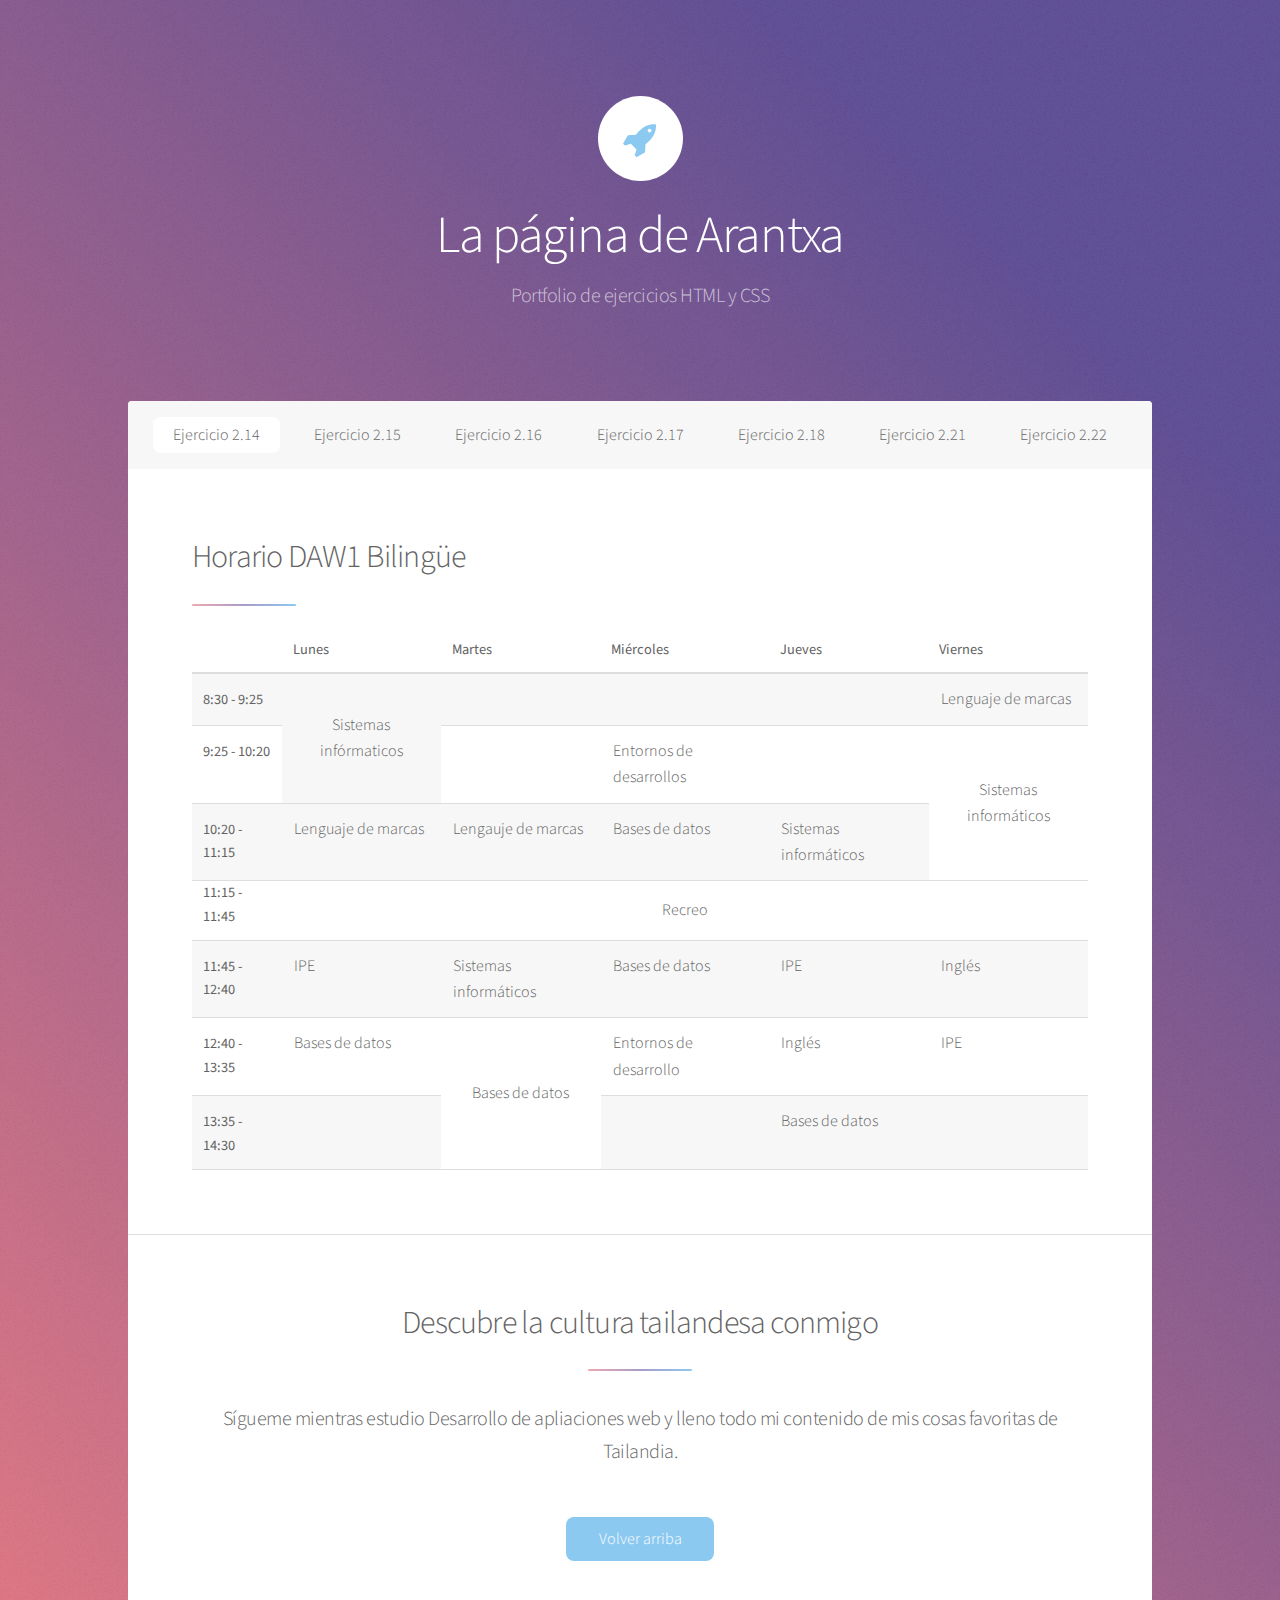
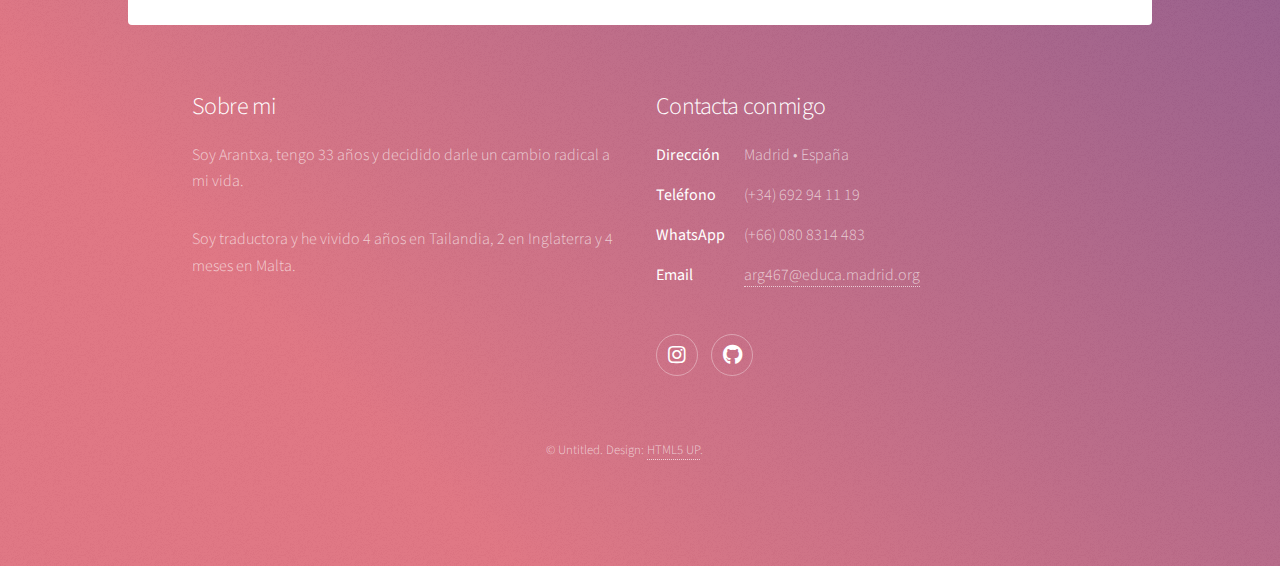
==== index.html @ 8aaf222a "actualizacion" ====
<!DOCTYPE HTML>
<!--
	Stellar by HTML5 UP
	html5up.net | @ajlkn
	Free for personal and commercial use under the CCA 3.0 license (html5up.net/license)
-->
<html>
	<head>
		<title>La página de Arantxa</title>
		<meta charset="utf-8" />
		<meta name="viewport" content="width=device-width, initial-scale=1, user-scalable=no" />
		<link rel="stylesheet" href="assets/css/main.css" />
		<noscript><link rel="stylesheet" href="assets/css/noscript.css" /></noscript>
	</head>
	<body class="is-preload">

		<!-- Wrapper -->
			<div id="wrapper">

				<!-- Header -->
					<header id="header" class="alt">
						<span class="logo"><img src="images/logo.svg" alt="" /></span>
						<h1>La página de Arantxa</h1>
						<p>Portfolio de ejercicios HTML y CSS</p>
					</header>

				<!-- Nav -->
					<nav id="nav">
						<ul>
							<li><a href="/ejercicio2-14.html" class="active">Ejercicio 2.14</a></li>
							<li><a href="/ejercicio2-15.html">Ejercicio 2.15</a></li>
							<li><a href="/ejercicio2-16/ejercicio2-16.html">Ejercicio 2.16</a></li>
							<li><a href="/ejercicio2-17.html">Ejercicio 2.17</a></li>
							<li><a href="/ejercicio2-18.html">Ejercicio 2.18</a></li>
							<li><a href="/actividad2-21.html">Ejercicio 2.21</a></li>
							<li><a href="/actividad2-22.html">Ejercicio 2.22</a></li>
						</ul>
					</nav>
					

				<!-- Main -->
					<div id="main">

						<!-- Introduction -->
							<section id="intro" class="main">
								<div class="spotlight">
									<div class="content">
										<header class="major">
											<h2>Horario DAW1 Bilingüe</h2>
										</header>
										<table>
											<thead>
												<tr>
													<th></th>
													<th>Lunes</th>
													<th>Martes</th>
													<th>Miércoles</th>
													<th>Jueves</th>
													<th>Viernes</th>
												</tr>
											</thead>
											<tbody>
												<tr>
													<th>8:30 - 9:25</th>
													<td rowspan="2" style="text-align: center; vertical-align: middle;">Sistemas infórmaticos</td>
													<td></td>
													<td></td>
													<td></td>
													<td>Lenguaje de marcas</td>
												</tr>
												<tr>
													<th>9:25 - 10:20</th>
													<td></td>
													<td>Entornos de desarrollos</td>
													<td></td>
													<td rowspan="2" style="text-align: center; vertical-align: middle;">Sistemas informáticos</td>
													
												</tr>
												<tr>
													<th>10:20 - 11:15</th>
													<td>Lenguaje de marcas</td>
													<td>Lengauje de marcas</td>
													<td>Bases de datos</td>
													<td>Sistemas informáticos</td>
												</tr>
												<tr>
													<th>11:15 - 11:45</th>
													<td colspan="5" style="text-align: center; vertical-align: middle;">Recreo</td>
												</tr>
												<tr>
													<th>11:45 - 12:40</th>
													<td>IPE</td>
													<td>Sistemas informáticos</td>
													<td>Bases de datos</td>
													<td>IPE</td>
													<td>Inglés</td>
												</tr>
												<tr>
													<th>12:40 - 13:35</th>
													<td>Bases de datos</td>
													<td rowspan="2" style="text-align: center; vertical-align: middle;">Bases de datos</td>
													<td>Entornos de desarrollo</td>
													<td>Inglés</td>
													<td>IPE</td>
												</tr>
												<tr>
													<th>13:35 - 14:30</th>
													<td></td>
													<td></td>
													<td>Bases de datos</td>
													<td></td>
												</tr>
											</tbody>
										</table>										
									</div>
									
								</div>
							</section>

						<!-- Get Started -->
							<section id="cta" class="main special">
								<header class="major">
									<h2>Descubre la cultura tailandesa conmigo</h2>
									<p>Sígueme mientras estudio Desarrollo de apliaciones web y lleno todo mi contenido de mis cosas favoritas de Tailandia. </p>
								</header>
								<footer class="major">
									<ul class="actions special">
										<li><a href="#header" class="button primary">Volver arriba</a></li>
										
									</ul>
								</footer>
							</section>

					</div>
				
				<!-- Footer -->
					<footer id="footer">
						<section>
							<h2>Sobre mi</h2>
							<p>Soy Arantxa, tengo 33 años y decidido darle un cambio radical a mi vida.</p>
							<p>Soy traductora y he vivido 4 años en Tailandia, 2 en Inglaterra y 4 meses en Malta.</p>
							
						</section>
						<section>
							<h2>Contacta conmigo</h2>
							<dl class="alt">
								<dt>Dirección</dt>
								<dd>Madrid &bull; España</dd>
								<dt>Teléfono</dt>
								<dd>(+34) 692 94 11 19</dd>
								<dt>WhatsApp</dt>
								<dd>(+66) 080 8314 483</dd>
								<dt>Email</dt>
								<dd><a href="arg467@educa.madrid.org">arg467@educa.madrid.org</a></dd>
							</dl>
							<ul class="icons">
								<!--<li><a href="#" class="icon brands fa-twitter alt"><span class="label">Twitter</span></a></li>
								<li><a href="#" class="icon brands fa-facebook-f alt"><span class="label">Facebook</span></a></li>-->
								<li><a href="#" class="icon brands fa-instagram alt"><span class="label">Instagram</span></a></li>
								<li><a href="https://github.com/ScarlettDuna" class="icon brands fa-github alt"><span class="label">GitHub</span></a></li>
							</ul>
						</section>
						<p class="copyright">&copy; Untitled. Design: <a href="https://html5up.net">HTML5 UP</a>.</p>
					</footer>

			</div>

		<!-- Scripts -->
			<script src="assets/js/jquery.min.js"></script>
			<script src="assets/js/jquery.scrollex.min.js"></script>
			<script src="assets/js/jquery.scrolly.min.js"></script>
			<script src="assets/js/browser.min.js"></script>
			<script src="assets/js/breakpoints.min.js"></script>
			<script src="assets/js/util.js"></script>
			<script src="assets/js/main.js"></script>

	</body>
</html>
---- assets/css/main.css ----
@import url(fontawesome-all.min.css);
@import 'https://fonts.googleapis.com/css?family=Source+Sans+Pro:300,400';

/*
	Stellar by HTML5 UP
	html5up.net | @ajlkn
	Free for personal and commercial use under the CCA 3.0 license (html5up.net/license)
*/

html, body, div, span, applet, object,
iframe, h1, h2, h3, h4, h5, h6, p, blockquote,
pre, a, abbr, acronym, address, big, cite,
code, del, dfn, em, img, ins, kbd, q, s, samp,
small, strike, strong, sub, sup, tt, var, b,
u, i, center, dl, dt, dd, ol, ul, li, fieldset,
form, label, legend, table, caption, tbody,
tfoot, thead, tr, th, td, article, aside,
canvas, details, embed, figure, figcaption,
footer, header, hgroup, menu, nav, output, ruby,
section, summary, time, mark, audio, video {
	margin: 0;
	padding: 0;
	border: 0;
	font-size: 100%;
	font: inherit;
	vertical-align: baseline;}

article, aside, details, figcaption, figure,
footer, header, hgroup, menu, nav, section {
	display: block;}

body {
	line-height: 1;
}

ol, ul {
	list-style: none;
}

blockquote, q {
	quotes: none;
}

	blockquote:before, blockquote:after, q:before, q:after {
		content: '';
		content: none;
	}

table {
	border-collapse: collapse;
	border-spacing: 0;
}

body {
	-webkit-text-size-adjust: none;
}

mark {
	background-color: transparent;
	color: inherit;
}

input::-moz-focus-inner {
	border: 0;
	padding: 0;
}

input, select, textarea {
	-moz-appearance: none;
	-webkit-appearance: none;
	-ms-appearance: none;
	appearance: none;
}

/* Basic */

	@-ms-viewport {
		width: device-width;
	}

	body {
		-ms-overflow-style: scrollbar;
	}

	@media screen and (max-width: 480px) {

		html, body {
			min-width: 320px;
		}

	}

	html {
		box-sizing: border-box;
	}

	*, *:before, *:after {
		box-sizing: inherit;
	}

	body {
		background-color: #935d8c;
		background-image: url("images/overlay.png"), -moz-linear-gradient(45deg, #e37682 15%, #5f4d93 85%);
		background-image: url("images/overlay.png"), -webkit-linear-gradient(45deg, #e37682 15%, #5f4d93 85%);
		background-image: url("images/overlay.png"), -ms-linear-gradient(45deg, #e37682 15%, #5f4d93 85%);
		background-image: url("images/overlay.png"), linear-gradient(45deg, #e37682 15%, #5f4d93 85%);
	}

		body.is-preload *, body.is-preload *:before, body.is-preload *:after {
			-moz-animation: none !important;
			-webkit-animation: none !important;
			-ms-animation: none !important;
			animation: none !important;
			-moz-transition: none !important;
			-webkit-transition: none !important;
			-ms-transition: none !important;
			transition: none !important;
		}

/* Type */

	body {
		background-color: #935d8c;
		color: rgba(255, 255, 255, 0.65);
	}

	body, input, select, textarea {
		font-family: "Source Sans Pro", Helvetica, sans-serif;
		font-size: 17pt;
		font-weight: 300;
		line-height: 1.65;
	}

		@media screen and (max-width: 1680px) {

			body, input, select, textarea {
				font-size: 14pt;
			}

		}

		@media screen and (max-width: 1280px) {

			body, input, select, textarea {
				font-size: 12pt;
			}

		}

		@media screen and (max-width: 360px) {

			body, input, select, textarea {
				font-size: 11pt;
			}

		}

	a {
		-moz-transition: color 0.2s ease, border-bottom 0.2s ease;
		-webkit-transition: color 0.2s ease, border-bottom 0.2s ease;
		-ms-transition: color 0.2s ease, border-bottom 0.2s ease;
		transition: color 0.2s ease, border-bottom 0.2s ease;
		text-decoration: none;
		border-bottom: dotted 1px;
		color: inherit;
	}

		a:hover {
			border-bottom-color: transparent;
		}

	strong, b {
		font-weight: 400;
	}

	em, i {
		font-style: italic;
	}

	p {
		margin: 0 0 2em 0;
	}

		p.content {
			-moz-columns: 20em 2;
			-webkit-columns: 20em 2;
			-ms-columns: 20em 2;
			columns: 20em 2;
			-moz-column-gap: 2em;
			-webkit-column-gap: 2em;
			-ms-column-gap: 2em;
			column-gap: 2em;
			text-align: justify;
		}

	h1, h2, h3, h4, h5, h6 {
		font-weight: 300;
		line-height: 1.5;
		margin: 0 0 0.7em 0;
		letter-spacing: -0.025em;
	}

		h1 a, h2 a, h3 a, h4 a, h5 a, h6 a {
			color: inherit;
			text-decoration: none;
		}

	h1 {
		font-size: 2.5em;
		line-height: 1.2;
	}

	h2 {
		font-size: 1.5em;
	}

	h3 {
		font-size: 1.25em;
	}

	h4 {
		font-size: 1.1em;
	}

	h5 {
		font-size: 0.9em;
	}

	h6 {
		font-size: 0.7em;
	}

	@media screen and (max-width: 736px) {

		h1 {
			font-size: 2em;
		}

	}

	sub {
		font-size: 0.8em;
		position: relative;
		top: 0.5em;
	}

	sup {
		font-size: 0.8em;
		position: relative;
		top: -0.5em;
	}

	blockquote {
		border-left: solid 4px;
		font-style: italic;
		margin: 0 0 2em 0;
		padding: 0.5em 0 0.5em 2em;
	}

	code {
		border-radius: 8px;
		border: solid 1px;
		font-family: "Courier New", monospace;
		font-size: 0.9em;
		margin: 0 0.25em;
		padding: 0.25em 0.65em;
	}

	pre {
		-webkit-overflow-scrolling: touch;
		font-family: "Courier New", monospace;
		font-size: 0.9em;
		margin: 0 0 2em 0;
	}

		pre code {
			display: block;
			line-height: 1.75;
			padding: 1em 1.5em;
			overflow-x: auto;
		}

	hr {
		border: 0;
		border-bottom: solid 1px;
		margin: 2em 0;
	}

		hr.major {
			margin: 3em 0;
		}

	.align-left {
		text-align: left;
	}

	.align-center {
		text-align: center;
	}

	.align-right {
		text-align: right;
	}

	input, select, textarea {
		color: #ffffff;
	}

	a:hover {
		color: #ffffff;
	}

	strong, b {
		color: #ffffff;
	}

	h1, h2, h3, h4, h5, h6 {
		color: #ffffff;
	}

	blockquote {
		border-left-color: rgba(255, 255, 255, 0.35);
	}

	code {
		background: rgba(255, 255, 255, 0.075);
		border-color: rgba(255, 255, 255, 0.35);
	}

	hr {
		border-bottom-color: rgba(255, 255, 255, 0.35);
	}

/* Row */

	.row {
		display: flex;
		flex-wrap: wrap;
		box-sizing: border-box;
		align-items: stretch;
	}

		.row > * {
			box-sizing: border-box;
		}

		.row.gtr-uniform > * > :last-child {
			margin-bottom: 0;
		}

		.row.aln-left {
			justify-content: flex-start;
		}

		.row.aln-center {
			justify-content: center;
		}

		.row.aln-right {
			justify-content: flex-end;
		}

		.row.aln-top {
			align-items: flex-start;
		}

		.row.aln-middle {
			align-items: center;
		}

		.row.aln-bottom {
			align-items: flex-end;
		}

		.row > .imp {
			order: -1;
		}

		.row > .col-1 {
			width: 8.33333%;
		}

		.row > .off-1 {
			margin-left: 8.33333%;
		}

		.row > .col-2 {
			width: 16.66667%;
		}

		.row > .off-2 {
			margin-left: 16.66667%;
		}

		.row > .col-3 {
			width: 25%;
		}

		.row > .off-3 {
			margin-left: 25%;
		}

		.row > .col-4 {
			width: 33.33333%;
		}

		.row > .off-4 {
			margin-left: 33.33333%;
		}

		.row > .col-5 {
			width: 41.66667%;
		}

		.row > .off-5 {
			margin-left: 41.66667%;
		}

		.row > .col-6 {
			width: 50%;
		}

		.row > .off-6 {
			margin-left: 50%;
		}

		.row > .col-7 {
			width: 58.33333%;
		}

		.row > .off-7 {
			margin-left: 58.33333%;
		}

		.row > .col-8 {
			width: 66.66667%;
		}

		.row > .off-8 {
			margin-left: 66.66667%;
		}

		.row > .col-9 {
			width: 75%;
		}

		.row > .off-9 {
			margin-left: 75%;
		}

		.row > .col-10 {
			width: 83.33333%;
		}

		.row > .off-10 {
			margin-left: 83.33333%;
		}

		.row > .col-11 {
			width: 91.66667%;
		}

		.row > .off-11 {
			margin-left: 91.66667%;
		}

		.row > .col-12 {
			width: 100%;
		}

		.row > .off-12 {
			margin-left: 100%;
		}

		.row.gtr-0 {
			margin-top: 0;
			margin-left: 0em;
		}

			.row.gtr-0 > * {
				padding: 0 0 0 0em;
			}

			.row.gtr-0.gtr-uniform {
				margin-top: 0em;
			}

				.row.gtr-0.gtr-uniform > * {
					padding-top: 0em;
				}

		.row.gtr-25 {
			margin-top: 0;
			margin-left: -0.375em;
		}

			.row.gtr-25 > * {
				padding: 0 0 0 0.375em;
			}

			.row.gtr-25.gtr-uniform {
				margin-top: -0.375em;
			}

				.row.gtr-25.gtr-uniform > * {
					padding-top: 0.375em;
				}

		.row.gtr-50 {
			margin-top: 0;
			margin-left: -0.75em;
		}

			.row.gtr-50 > * {
				padding: 0 0 0 0.75em;
			}

			.row.gtr-50.gtr-uniform {
				margin-top: -0.75em;
			}

				.row.gtr-50.gtr-uniform > * {
					padding-top: 0.75em;
				}

		.row {
			margin-top: 0;
			margin-left: -1.5em;
		}

			.row > * {
				padding: 0 0 0 1.5em;
			}

			.row.gtr-uniform {
				margin-top: -1.5em;
			}

				.row.gtr-uniform > * {
					padding-top: 1.5em;
				}

		.row.gtr-150 {
			margin-top: 0;
			margin-left: -2.25em;
		}

			.row.gtr-150 > * {
				padding: 0 0 0 2.25em;
			}

			.row.gtr-150.gtr-uniform {
				margin-top: -2.25em;
			}

				.row.gtr-150.gtr-uniform > * {
					padding-top: 2.25em;
				}

		.row.gtr-200 {
			margin-top: 0;
			margin-left: -3em;
		}

			.row.gtr-200 > * {
				padding: 0 0 0 3em;
			}

			.row.gtr-200.gtr-uniform {
				margin-top: -3em;
			}

				.row.gtr-200.gtr-uniform > * {
					padding-top: 3em;
				}

		@media screen and (max-width: 1680px) {

			.row {
				display: flex;
				flex-wrap: wrap;
				box-sizing: border-box;
				align-items: stretch;
			}

				.row > * {
					box-sizing: border-box;
				}

				.row.gtr-uniform > * > :last-child {
					margin-bottom: 0;
				}

				.row.aln-left {
					justify-content: flex-start;
				}

				.row.aln-center {
					justify-content: center;
				}

				.row.aln-right {
					justify-content: flex-end;
				}

				.row.aln-top {
					align-items: flex-start;
				}

				.row.aln-middle {
					align-items: center;
				}

				.row.aln-bottom {
					align-items: flex-end;
				}

				.row > .imp-xlarge {
					order: -1;
				}

				.row > .col-1-xlarge {
					width: 8.33333%;
				}

				.row > .off-1-xlarge {
					margin-left: 8.33333%;
				}

				.row > .col-2-xlarge {
					width: 16.66667%;
				}

				.row > .off-2-xlarge {
					margin-left: 16.66667%;
				}

				.row > .col-3-xlarge {
					width: 25%;
				}

				.row > .off-3-xlarge {
					margin-left: 25%;
				}

				.row > .col-4-xlarge {
					width: 33.33333%;
				}

				.row > .off-4-xlarge {
					margin-left: 33.33333%;
				}

				.row > .col-5-xlarge {
					width: 41.66667%;
				}

				.row > .off-5-xlarge {
					margin-left: 41.66667%;
				}

				.row > .col-6-xlarge {
					width: 50%;
				}

				.row > .off-6-xlarge {
					margin-left: 50%;
				}

				.row > .col-7-xlarge {
					width: 58.33333%;
				}

				.row > .off-7-xlarge {
					margin-left: 58.33333%;
				}

				.row > .col-8-xlarge {
					width: 66.66667%;
				}

				.row > .off-8-xlarge {
					margin-left: 66.66667%;
				}

				.row > .col-9-xlarge {
					width: 75%;
				}

				.row > .off-9-xlarge {
					margin-left: 75%;
				}

				.row > .col-10-xlarge {
					width: 83.33333%;
				}

				.row > .off-10-xlarge {
					margin-left: 83.33333%;
				}

				.row > .col-11-xlarge {
					width: 91.66667%;
				}

				.row > .off-11-xlarge {
					margin-left: 91.66667%;
				}

				.row > .col-12-xlarge {
					width: 100%;
				}

				.row > .off-12-xlarge {
					margin-left: 100%;
				}

				.row.gtr-0 {
					margin-top: 0;
					margin-left: 0em;
				}

					.row.gtr-0 > * {
						padding: 0 0 0 0em;
					}

					.row.gtr-0.gtr-uniform {
						margin-top: 0em;
					}

						.row.gtr-0.gtr-uniform > * {
							padding-top: 0em;
						}

				.row.gtr-25 {
					margin-top: 0;
					margin-left: -0.375em;
				}

					.row.gtr-25 > * {
						padding: 0 0 0 0.375em;
					}

					.row.gtr-25.gtr-uniform {
						margin-top: -0.375em;
					}

						.row.gtr-25.gtr-uniform > * {
							padding-top: 0.375em;
						}

				.row.gtr-50 {
					margin-top: 0;
					margin-left: -0.75em;
				}

					.row.gtr-50 > * {
						padding: 0 0 0 0.75em;
					}

					.row.gtr-50.gtr-uniform {
						margin-top: -0.75em;
					}

						.row.gtr-50.gtr-uniform > * {
							padding-top: 0.75em;
						}

				.row {
					margin-top: 0;
					margin-left: -1.5em;
				}

					.row > * {
						padding: 0 0 0 1.5em;
					}

					.row.gtr-uniform {
						margin-top: -1.5em;
					}

						.row.gtr-uniform > * {
							padding-top: 1.5em;
						}

				.row.gtr-150 {
					margin-top: 0;
					margin-left: -2.25em;
				}

					.row.gtr-150 > * {
						padding: 0 0 0 2.25em;
					}

					.row.gtr-150.gtr-uniform {
						margin-top: -2.25em;
					}

						.row.gtr-150.gtr-uniform > * {
							padding-top: 2.25em;
						}

				.row.gtr-200 {
					margin-top: 0;
					margin-left: -3em;
				}

					.row.gtr-200 > * {
						padding: 0 0 0 3em;
					}

					.row.gtr-200.gtr-uniform {
						margin-top: -3em;
					}

						.row.gtr-200.gtr-uniform > * {
							padding-top: 3em;
						}

		}

		@media screen and (max-width: 1280px) {

			.row {
				display: flex;
				flex-wrap: wrap;
				box-sizing: border-box;
				align-items: stretch;
			}

				.row > * {
					box-sizing: border-box;
				}

				.row.gtr-uniform > * > :last-child {
					margin-bottom: 0;
				}

				.row.aln-left {
					justify-content: flex-start;
				}

				.row.aln-center {
					justify-content: center;
				}

				.row.aln-right {
					justify-content: flex-end;
				}

				.row.aln-top {
					align-items: flex-start;
				}

				.row.aln-middle {
					align-items: center;
				}

				.row.aln-bottom {
					align-items: flex-end;
				}

				.row > .imp-large {
					order: -1;
				}

				.row > .col-1-large {
					width: 8.33333%;
				}

				.row > .off-1-large {
					margin-left: 8.33333%;
				}

				.row > .col-2-large {
					width: 16.66667%;
				}

				.row > .off-2-large {
					margin-left: 16.66667%;
				}

				.row > .col-3-large {
					width: 25%;
				}

				.row > .off-3-large {
					margin-left: 25%;
				}

				.row > .col-4-large {
					width: 33.33333%;
				}

				.row > .off-4-large {
					margin-left: 33.33333%;
				}

				.row > .col-5-large {
					width: 41.66667%;
				}

				.row > .off-5-large {
					margin-left: 41.66667%;
				}

				.row > .col-6-large {
					width: 50%;
				}

				.row > .off-6-large {
					margin-left: 50%;
				}

				.row > .col-7-large {
					width: 58.33333%;
				}

				.row > .off-7-large {
					margin-left: 58.33333%;
				}

				.row > .col-8-large {
					width: 66.66667%;
				}

				.row > .off-8-large {
					margin-left: 66.66667%;
				}

				.row > .col-9-large {
					width: 75%;
				}

				.row > .off-9-large {
					margin-left: 75%;
				}

				.row > .col-10-large {
					width: 83.33333%;
				}

				.row > .off-10-large {
					margin-left: 83.33333%;
				}

				.row > .col-11-large {
					width: 91.66667%;
				}

				.row > .off-11-large {
					margin-left: 91.66667%;
				}

				.row > .col-12-large {
					width: 100%;
				}

				.row > .off-12-large {
					margin-left: 100%;
				}

				.row.gtr-0 {
					margin-top: 0;
					margin-left: 0em;
				}

					.row.gtr-0 > * {
						padding: 0 0 0 0em;
					}

					.row.gtr-0.gtr-uniform {
						margin-top: 0em;
					}

						.row.gtr-0.gtr-uniform > * {
							padding-top: 0em;
						}

				.row.gtr-25 {
					margin-top: 0;
					margin-left: -0.375em;
				}

					.row.gtr-25 > * {
						padding: 0 0 0 0.375em;
					}

					.row.gtr-25.gtr-uniform {
						margin-top: -0.375em;
					}

						.row.gtr-25.gtr-uniform > * {
							padding-top: 0.375em;
						}

				.row.gtr-50 {
					margin-top: 0;
					margin-left: -0.75em;
				}

					.row.gtr-50 > * {
						padding: 0 0 0 0.75em;
					}

					.row.gtr-50.gtr-uniform {
						margin-top: -0.75em;
					}

						.row.gtr-50.gtr-uniform > * {
							padding-top: 0.75em;
						}

				.row {
					margin-top: 0;
					margin-left: -1.5em;
				}

					.row > * {
						padding: 0 0 0 1.5em;
					}

					.row.gtr-uniform {
						margin-top: -1.5em;
					}

						.row.gtr-uniform > * {
							padding-top: 1.5em;
						}

				.row.gtr-150 {
					margin-top: 0;
					margin-left: -2.25em;
				}

					.row.gtr-150 > * {
						padding: 0 0 0 2.25em;
					}

					.row.gtr-150.gtr-uniform {
						margin-top: -2.25em;
					}

						.row.gtr-150.gtr-uniform > * {
							padding-top: 2.25em;
						}

				.row.gtr-200 {
					margin-top: 0;
					margin-left: -3em;
				}

					.row.gtr-200 > * {
						padding: 0 0 0 3em;
					}

					.row.gtr-200.gtr-uniform {
						margin-top: -3em;
					}

						.row.gtr-200.gtr-uniform > * {
							padding-top: 3em;
						}

		}

		@media screen and (max-width: 980px) {

			.row {
				display: flex;
				flex-wrap: wrap;
				box-sizing: border-box;
				align-items: stretch;
			}

				.row > * {
					box-sizing: border-box;
				}

				.row.gtr-uniform > * > :last-child {
					margin-bottom: 0;
				}

				.row.aln-left {
					justify-content: flex-start;
				}

				.row.aln-center {
					justify-content: center;
				}

				.row.aln-right {
					justify-content: flex-end;
				}

				.row.aln-top {
					align-items: flex-start;
				}

				.row.aln-middle {
					align-items: center;
				}

				.row.aln-bottom {
					align-items: flex-end;
				}

				.row > .imp-medium {
					order: -1;
				}

				.row > .col-1-medium {
					width: 8.33333%;
				}

				.row > .off-1-medium {
					margin-left: 8.33333%;
				}

				.row > .col-2-medium {
					width: 16.66667%;
				}

				.row > .off-2-medium {
					margin-left: 16.66667%;
				}

				.row > .col-3-medium {
					width: 25%;
				}

				.row > .off-3-medium {
					margin-left: 25%;
				}

				.row > .col-4-medium {
					width: 33.33333%;
				}

				.row > .off-4-medium {
					margin-left: 33.33333%;
				}

				.row > .col-5-medium {
					width: 41.66667%;
				}

				.row > .off-5-medium {
					margin-left: 41.66667%;
				}

				.row > .col-6-medium {
					width: 50%;
				}

				.row > .off-6-medium {
					margin-left: 50%;
				}

				.row > .col-7-medium {
					width: 58.33333%;
				}

				.row > .off-7-medium {
					margin-left: 58.33333%;
				}

				.row > .col-8-medium {
					width: 66.66667%;
				}

				.row > .off-8-medium {
					margin-left: 66.66667%;
				}

				.row > .col-9-medium {
					width: 75%;
				}

				.row > .off-9-medium {
					margin-left: 75%;
				}

				.row > .col-10-medium {
					width: 83.33333%;
				}

				.row > .off-10-medium {
					margin-left: 83.33333%;
				}

				.row > .col-11-medium {
					width: 91.66667%;
				}

				.row > .off-11-medium {
					margin-left: 91.66667%;
				}

				.row > .col-12-medium {
					width: 100%;
				}

				.row > .off-12-medium {
					margin-left: 100%;
				}

				.row.gtr-0 {
					margin-top: 0;
					margin-left: 0em;
				}

					.row.gtr-0 > * {
						padding: 0 0 0 0em;
					}

					.row.gtr-0.gtr-uniform {
						margin-top: 0em;
					}

						.row.gtr-0.gtr-uniform > * {
							padding-top: 0em;
						}

				.row.gtr-25 {
					margin-top: 0;
					margin-left: -0.375em;
				}

					.row.gtr-25 > * {
						padding: 0 0 0 0.375em;
					}

					.row.gtr-25.gtr-uniform {
						margin-top: -0.375em;
					}

						.row.gtr-25.gtr-uniform > * {
							padding-top: 0.375em;
						}

				.row.gtr-50 {
					margin-top: 0;
					margin-left: -0.75em;
				}

					.row.gtr-50 > * {
						padding: 0 0 0 0.75em;
					}

					.row.gtr-50.gtr-uniform {
						margin-top: -0.75em;
					}

						.row.gtr-50.gtr-uniform > * {
							padding-top: 0.75em;
						}

				.row {
					margin-top: 0;
					margin-left: -1.5em;
				}

					.row > * {
						padding: 0 0 0 1.5em;
					}

					.row.gtr-uniform {
						margin-top: -1.5em;
					}

						.row.gtr-uniform > * {
							padding-top: 1.5em;
						}

				.row.gtr-150 {
					margin-top: 0;
					margin-left: -2.25em;
				}

					.row.gtr-150 > * {
						padding: 0 0 0 2.25em;
					}

					.row.gtr-150.gtr-uniform {
						margin-top: -2.25em;
					}

						.row.gtr-150.gtr-uniform > * {
							padding-top: 2.25em;
						}

				.row.gtr-200 {
					margin-top: 0;
					margin-left: -3em;
				}

					.row.gtr-200 > * {
						padding: 0 0 0 3em;
					}

					.row.gtr-200.gtr-uniform {
						margin-top: -3em;
					}

						.row.gtr-200.gtr-uniform > * {
							padding-top: 3em;
						}

		}

		@media screen and (max-width: 736px) {

			.row {
				display: flex;
				flex-wrap: wrap;
				box-sizing: border-box;
				align-items: stretch;
			}

				.row > * {
					box-sizing: border-box;
				}

				.row.gtr-uniform > * > :last-child {
					margin-bottom: 0;
				}

				.row.aln-left {
					justify-content: flex-start;
				}

				.row.aln-center {
					justify-content: center;
				}

				.row.aln-right {
					justify-content: flex-end;
				}

				.row.aln-top {
					align-items: flex-start;
				}

				.row.aln-middle {
					align-items: center;
				}

				.row.aln-bottom {
					align-items: flex-end;
				}

				.row > .imp-small {
					order: -1;
				}

				.row > .col-1-small {
					width: 8.33333%;
				}

				.row > .off-1-small {
					margin-left: 8.33333%;
				}

				.row > .col-2-small {
					width: 16.66667%;
				}

				.row > .off-2-small {
					margin-left: 16.66667%;
				}

				.row > .col-3-small {
					width: 25%;
				}

				.row > .off-3-small {
					margin-left: 25%;
				}

				.row > .col-4-small {
					width: 33.33333%;
				}

				.row > .off-4-small {
					margin-left: 33.33333%;
				}

				.row > .col-5-small {
					width: 41.66667%;
				}

				.row > .off-5-small {
					margin-left: 41.66667%;
				}

				.row > .col-6-small {
					width: 50%;
				}

				.row > .off-6-small {
					margin-left: 50%;
				}

				.row > .col-7-small {
					width: 58.33333%;
				}

				.row > .off-7-small {
					margin-left: 58.33333%;
				}

				.row > .col-8-small {
					width: 66.66667%;
				}

				.row > .off-8-small {
					margin-left: 66.66667%;
				}

				.row > .col-9-small {
					width: 75%;
				}

				.row > .off-9-small {
					margin-left: 75%;
				}

				.row > .col-10-small {
					width: 83.33333%;
				}

				.row > .off-10-small {
					margin-left: 83.33333%;
				}

				.row > .col-11-small {
					width: 91.66667%;
				}

				.row > .off-11-small {
					margin-left: 91.66667%;
				}

				.row > .col-12-small {
					width: 100%;
				}

				.row > .off-12-small {
					margin-left: 100%;
				}

				.row.gtr-0 {
					margin-top: 0;
					margin-left: 0em;
				}

					.row.gtr-0 > * {
						padding: 0 0 0 0em;
					}

					.row.gtr-0.gtr-uniform {
						margin-top: 0em;
					}

						.row.gtr-0.gtr-uniform > * {
							padding-top: 0em;
						}

				.row.gtr-25 {
					margin-top: 0;
					margin-left: -0.25em;
				}

					.row.gtr-25 > * {
						padding: 0 0 0 0.25em;
					}

					.row.gtr-25.gtr-uniform {
						margin-top: -0.25em;
					}

						.row.gtr-25.gtr-uniform > * {
							padding-top: 0.25em;
						}

				.row.gtr-50 {
					margin-top: 0;
					margin-left: -0.5em;
				}

					.row.gtr-50 > * {
						padding: 0 0 0 0.5em;
					}

					.row.gtr-50.gtr-uniform {
						margin-top: -0.5em;
					}

						.row.gtr-50.gtr-uniform > * {
							padding-top: 0.5em;
						}

				.row {
					margin-top: 0;
					margin-left: -1em;
				}

					.row > * {
						padding: 0 0 0 1em;
					}

					.row.gtr-uniform {
						margin-top: -1em;
					}

						.row.gtr-uniform > * {
							padding-top: 1em;
						}

				.row.gtr-150 {
					margin-top: 0;
					margin-left: -1.5em;
				}

					.row.gtr-150 > * {
						padding: 0 0 0 1.5em;
					}

					.row.gtr-150.gtr-uniform {
						margin-top: -1.5em;
					}

						.row.gtr-150.gtr-uniform > * {
							padding-top: 1.5em;
						}

				.row.gtr-200 {
					margin-top: 0;
					margin-left: -2em;
				}

					.row.gtr-200 > * {
						padding: 0 0 0 2em;
					}

					.row.gtr-200.gtr-uniform {
						margin-top: -2em;
					}

						.row.gtr-200.gtr-uniform > * {
							padding-top: 2em;
						}

		}

		@media screen and (max-width: 480px) {

			.row {
				display: flex;
				flex-wrap: wrap;
				box-sizing: border-box;
				align-items: stretch;
			}

				.row > * {
					box-sizing: border-box;
				}

				.row.gtr-uniform > * > :last-child {
					margin-bottom: 0;
				}

				.row.aln-left {
					justify-content: flex-start;
				}

				.row.aln-center {
					justify-content: center;
				}

				.row.aln-right {
					justify-content: flex-end;
				}

				.row.aln-top {
					align-items: flex-start;
				}

				.row.aln-middle {
					align-items: center;
				}

				.row.aln-bottom {
					align-items: flex-end;
				}

				.row > .imp-xsmall {
					order: -1;
				}

				.row > .col-1-xsmall {
					width: 8.33333%;
				}

				.row > .off-1-xsmall {
					margin-left: 8.33333%;
				}

				.row > .col-2-xsmall {
					width: 16.66667%;
				}

				.row > .off-2-xsmall {
					margin-left: 16.66667%;
				}

				.row > .col-3-xsmall {
					width: 25%;
				}

				.row > .off-3-xsmall {
					margin-left: 25%;
				}

				.row > .col-4-xsmall {
					width: 33.33333%;
				}

				.row > .off-4-xsmall {
					margin-left: 33.33333%;
				}

				.row > .col-5-xsmall {
					width: 41.66667%;
				}

				.row > .off-5-xsmall {
					margin-left: 41.66667%;
				}

				.row > .col-6-xsmall {
					width: 50%;
				}

				.row > .off-6-xsmall {
					margin-left: 50%;
				}

				.row > .col-7-xsmall {
					width: 58.33333%;
				}

				.row > .off-7-xsmall {
					margin-left: 58.33333%;
				}

				.row > .col-8-xsmall {
					width: 66.66667%;
				}

				.row > .off-8-xsmall {
					margin-left: 66.66667%;
				}

				.row > .col-9-xsmall {
					width: 75%;
				}

				.row > .off-9-xsmall {
					margin-left: 75%;
				}

				.row > .col-10-xsmall {
					width: 83.33333%;
				}

				.row > .off-10-xsmall {
					margin-left: 83.33333%;
				}

				.row > .col-11-xsmall {
					width: 91.66667%;
				}

				.row > .off-11-xsmall {
					margin-left: 91.66667%;
				}

				.row > .col-12-xsmall {
					width: 100%;
				}

				.row > .off-12-xsmall {
					margin-left: 100%;
				}

				.row.gtr-0 {
					margin-top: 0;
					margin-left: 0em;
				}

					.row.gtr-0 > * {
						padding: 0 0 0 0em;
					}

					.row.gtr-0.gtr-uniform {
						margin-top: 0em;
					}

						.row.gtr-0.gtr-uniform > * {
							padding-top: 0em;
						}

				.row.gtr-25 {
					margin-top: 0;
					margin-left: -0.3125em;
				}

					.row.gtr-25 > * {
						padding: 0 0 0 0.3125em;
					}

					.row.gtr-25.gtr-uniform {
						margin-top: -0.3125em;
					}

						.row.gtr-25.gtr-uniform > * {
							padding-top: 0.3125em;
						}

				.row.gtr-50 {
					margin-top: 0;
					margin-left: -0.625em;
				}

					.row.gtr-50 > * {
						padding: 0 0 0 0.625em;
					}

					.row.gtr-50.gtr-uniform {
						margin-top: -0.625em;
					}

						.row.gtr-50.gtr-uniform > * {
							padding-top: 0.625em;
						}

				.row {
					margin-top: 0;
					margin-left: -1.25em;
				}

					.row > * {
						padding: 0 0 0 1.25em;
					}

					.row.gtr-uniform {
						margin-top: -1.25em;
					}

						.row.gtr-uniform > * {
							padding-top: 1.25em;
						}

				.row.gtr-150 {
					margin-top: 0;
					margin-left: -1.875em;
				}

					.row.gtr-150 > * {
						padding: 0 0 0 1.875em;
					}

					.row.gtr-150.gtr-uniform {
						margin-top: -1.875em;
					}

						.row.gtr-150.gtr-uniform > * {
							padding-top: 1.875em;
						}

				.row.gtr-200 {
					margin-top: 0;
					margin-left: -2.5em;
				}

					.row.gtr-200 > * {
						padding: 0 0 0 2.5em;
					}

					.row.gtr-200.gtr-uniform {
						margin-top: -2.5em;
					}

						.row.gtr-200.gtr-uniform > * {
							padding-top: 2.5em;
						}

		}

/* Box */

	.box {
		border-radius: 8px;
		border: solid;
		margin-bottom: 2em;
		padding: 1.5em;
	}

		.box > :last-child,
		.box > :last-child > :last-child,
		.box > :last-child > :last-child > :last-child {
			margin-bottom: 0;
		}

		.box.alt {
			border: 0;
			border-radius: 0;
			padding: 0;
		}

	.box {
		border-color: rgba(255, 255, 255, 0.35);
	}

/* Button */

	input[type="submit"],
	input[type="reset"],
	input[type="button"],
	button,
	.button {
		-moz-appearance: none;
		-webkit-appearance: none;
		-ms-appearance: none;
		appearance: none;
		-moz-transition: background-color 0.2s ease-in-out, color 0.2s ease-in-out;
		-webkit-transition: background-color 0.2s ease-in-out, color 0.2s ease-in-out;
		-ms-transition: background-color 0.2s ease-in-out, color 0.2s ease-in-out;
		transition: background-color 0.2s ease-in-out, color 0.2s ease-in-out;
		border-radius: 8px;
		border: 0;
		cursor: pointer;
		display: inline-block;
		font-weight: 300;
		height: 2.75em;
		line-height: 2.75em;
		min-width: 9.25em;
		padding: 0 1.5em;
		text-align: center;
		text-decoration: none;
		white-space: nowrap;
	}

		input[type="submit"].icon,
		input[type="reset"].icon,
		input[type="button"].icon,
		button.icon,
		.button.icon {
			padding-left: 1.35em;
		}

			input[type="submit"].icon:before,
			input[type="reset"].icon:before,
			input[type="button"].icon:before,
			button.icon:before,
			.button.icon:before {
				margin-right: 0.5em;
			}

		input[type="submit"].fit,
		input[type="reset"].fit,
		input[type="button"].fit,
		button.fit,
		.button.fit {
			width: 100%;
		}

		input[type="submit"].small,
		input[type="reset"].small,
		input[type="button"].small,
		button.small,
		.button.small {
			font-size: 0.8em;
		}

		input[type="submit"].large,
		input[type="reset"].large,
		input[type="button"].large,
		button.large,
		.button.large {
			font-size: 1.35em;
		}

		input[type="submit"].disabled, input[type="submit"]:disabled,
		input[type="reset"].disabled,
		input[type="reset"]:disabled,
		input[type="button"].disabled,
		input[type="button"]:disabled,
		button.disabled,
		button:disabled,
		.button.disabled,
		.button:disabled {
			pointer-events: none;
			opacity: 0.25;
		}

		@media screen and (max-width: 736px) {

			input[type="submit"],
			input[type="reset"],
			input[type="button"],
			button,
			.button {
				min-width: 0;
			}

		}

	input[type="submit"],
	input[type="reset"],
	input[type="button"],
	button,
	.button {
		background-color: transparent;
		box-shadow: inset 0 0 0 1px rgba(255, 255, 255, 0.35);
		color: #ffffff !important;
	}

		input[type="submit"]:hover,
		input[type="reset"]:hover,
		input[type="button"]:hover,
		button:hover,
		.button:hover {
			background-color: rgba(255, 255, 255, 0.075);
		}

		input[type="submit"]:active,
		input[type="reset"]:active,
		input[type="button"]:active,
		button:active,
		.button:active {
			background-color: rgba(255, 255, 255, 0.2);
		}

		input[type="submit"].icon:before,
		input[type="reset"].icon:before,
		input[type="button"].icon:before,
		button.icon:before,
		.button.icon:before {
			color: rgba(255, 255, 255, 0.5);
		}

		input[type="submit"].primary,
		input[type="reset"].primary,
		input[type="button"].primary,
		button.primary,
		.button.primary {
			background-color: #8cc9f0;
			color: #ffffff !important;
			box-shadow: none;
		}

			input[type="submit"].primary:hover,
			input[type="reset"].primary:hover,
			input[type="button"].primary:hover,
			button.primary:hover,
			.button.primary:hover {
				background-color: #9acff2;
			}

			input[type="submit"].primary:active,
			input[type="reset"].primary:active,
			input[type="button"].primary:active,
			button.primary:active,
			.button.primary:active {
				background-color: #7ec3ee;
			}

			input[type="submit"].primary.icon:before,
			input[type="reset"].primary.icon:before,
			input[type="button"].primary.icon:before,
			button.primary.icon:before,
			.button.primary.icon:before {
				color: #ffffff !important;
			}

/* Form */

	form {
		margin: 0 0 2em 0;
	}

	label {
		display: block;
		font-size: 0.9em;
		font-weight: 400;
		margin: 0 0 1em 0;
	}

	input[type="text"],
	input[type="password"],
	input[type="email"],
	select,
	textarea {
		-moz-appearance: none;
		-webkit-appearance: none;
		-ms-appearance: none;
		appearance: none;
		border-radius: 8px;
		border: solid 1px;
		color: inherit;
		display: block;
		outline: 0;
		padding: 0 1em;
		text-decoration: none;
		width: 100%;
	}

		input[type="text"]:invalid,
		input[type="password"]:invalid,
		input[type="email"]:invalid,
		select:invalid,
		textarea:invalid {
			box-shadow: none;
		}

	select {
		background-size: 1.25rem;
		background-repeat: no-repeat;
		background-position: calc(100% - 1rem) center;
		height: 2.75em;
		padding-right: 2.75em;
		text-overflow: ellipsis;
	}

		select:focus::-ms-value {
			background-color: transparent;
		}

		select::-ms-expand {
			display: none;
		}

	input[type="text"],
	input[type="password"],
	input[type="email"],
	select {
		height: 2.75em;
	}

	textarea {
		padding: 0.75em 1em;
	}

	input[type="checkbox"],
	input[type="radio"] {
		-moz-appearance: none;
		-webkit-appearance: none;
		-ms-appearance: none;
		appearance: none;
		display: block;
		float: left;
		margin-right: -2em;
		opacity: 0;
		width: 1em;
		z-index: -1;
	}

		input[type="checkbox"] + label,
		input[type="radio"] + label {
			text-decoration: none;
			cursor: pointer;
			display: inline-block;
			font-size: 1em;
			font-weight: 300;
			padding-left: 2.4em;
			padding-right: 0.75em;
			position: relative;
		}

			input[type="checkbox"] + label:before,
			input[type="radio"] + label:before {
				-moz-osx-font-smoothing: grayscale;
				-webkit-font-smoothing: antialiased;
				display: inline-block;
				font-style: normal;
				font-variant: normal;
				text-rendering: auto;
				line-height: 1;
				text-transform: none !important;
				font-family: 'Font Awesome 5 Free';
				font-weight: 900;
			}

			input[type="checkbox"] + label:before,
			input[type="radio"] + label:before {
				border-radius: 8px;
				border: solid 1px;
				content: '';
				display: inline-block;
				font-size: 0.8em;
				height: 2.0625em;
				left: 0;
				line-height: 2.0625em;
				position: absolute;
				text-align: center;
				top: 0;
				width: 2.0625em;
			}

		input[type="checkbox"]:checked + label:before,
		input[type="radio"]:checked + label:before {
			content: '\f00c';
		}

	input[type="checkbox"] + label:before {
		border-radius: 8px;
	}

	input[type="radio"] + label:before {
		border-radius: 100%;
	}

	::-webkit-input-placeholder {
		opacity: 1.0;
	}

	:-moz-placeholder {
		opacity: 1.0;
	}

	::-moz-placeholder {
		opacity: 1.0;
	}

	:-ms-input-placeholder {
		opacity: 1.0;
	}

	label {
		color: #ffffff;
	}

	input[type="text"],
	input[type="password"],
	input[type="email"],
	select,
	textarea {
		background-color: rgba(255, 255, 255, 0.075);
		border-color: rgba(255, 255, 255, 0.35);
	}

		input[type="text"]:focus,
		input[type="password"]:focus,
		input[type="email"]:focus,
		select:focus,
		textarea:focus {
			border-color: #8cc9f0;
			box-shadow: 0 0 0 1px #8cc9f0;
		}

	select {
		background-image: url("data:image/svg+xml;charset=utf8,%3Csvg xmlns='http://www.w3.org/2000/svg' width='40' height='40' preserveAspectRatio='none' viewBox='0 0 40 40'%3E%3Cpath d='M9.4,12.3l10.4,10.4l10.4-10.4c0.2-0.2,0.5-0.4,0.9-0.4c0.3,0,0.6,0.1,0.9,0.4l3.3,3.3c0.2,0.2,0.4,0.5,0.4,0.9 c0,0.4-0.1,0.6-0.4,0.9L20.7,31.9c-0.2,0.2-0.5,0.4-0.9,0.4c-0.3,0-0.6-0.1-0.9-0.4L4.3,17.3c-0.2-0.2-0.4-0.5-0.4-0.9 c0-0.4,0.1-0.6,0.4-0.9l3.3-3.3c0.2-0.2,0.5-0.4,0.9-0.4S9.1,12.1,9.4,12.3z' fill='rgba(255, 255, 255, 0.35)' /%3E%3C/svg%3E");
	}

		select option {
			color: #ffffff;
			background: #935d8c;
		}

	input[type="checkbox"] + label,
	input[type="radio"] + label {
		color: rgba(255, 255, 255, 0.65);
	}

		input[type="checkbox"] + label:before,
		input[type="radio"] + label:before {
			background: rgba(255, 255, 255, 0.075);
			border-color: rgba(255, 255, 255, 0.35);
		}

	input[type="checkbox"]:checked + label:before,
	input[type="radio"]:checked + label:before {
		background-color: #ffffff;
		border-color: #ffffff;
		color: #935d8c;
	}

	input[type="checkbox"]:focus + label:before,
	input[type="radio"]:focus + label:before {
		border-color: #8cc9f0;
		box-shadow: 0 0 0 1px #8cc9f0;
	}

	::-webkit-input-placeholder {
		color: rgba(255, 255, 255, 0.5) !important;
	}

	:-moz-placeholder {
		color: rgba(255, 255, 255, 0.5) !important;
	}

	::-moz-placeholder {
		color: rgba(255, 255, 255, 0.5) !important;
	}

	:-ms-input-placeholder {
		color: rgba(255, 255, 255, 0.5) !important;
	}

	.formerize-placeholder {
		color: rgba(255, 255, 255, 0.5) !important;
	}

/* Icon */

	.icon {
		text-decoration: none;
		-moz-transition: background-color 0.2s ease-in-out, color 0.2s ease-in-out;
		-webkit-transition: background-color 0.2s ease-in-out, color 0.2s ease-in-out;
		-ms-transition: background-color 0.2s ease-in-out, color 0.2s ease-in-out;
		transition: background-color 0.2s ease-in-out, color 0.2s ease-in-out;
		border-bottom: none;
		position: relative;
	}

		.icon:before {
			-moz-osx-font-smoothing: grayscale;
			-webkit-font-smoothing: antialiased;
			display: inline-block;
			font-style: normal;
			font-variant: normal;
			text-rendering: auto;
			line-height: 1;
			text-transform: none !important;
			font-family: 'Font Awesome 5 Free';
			font-weight: 400;
		}

		.icon > .label {
			display: none;
		}

		.icon:before {
			line-height: solid;
		}

		.icon.solid:before {
			font-weight: 900;
		}

		.icon.brands:before {
			font-family: 'Font Awesome 5 Brands';
		}

		.icon.major {
			border: solid 1px;
			display: inline-block;
			border-radius: 100%;
			padding: 0.65em;
			margin: 0 0 2em 0;
			cursor: default;
		}

			.icon.major:before {
				display: inline-block;
				font-size: 6.25rem;
				width: 2.25em;
				height: 2.25em;
				line-height: 2.2em;
				border-radius: 100%;
				border: solid 1px;
				text-align: center;
			}

		.icon.alt {
			display: inline-block;
			border: solid 1px;
			border-radius: 100%;
		}

			.icon.alt:before {
				display: block;
				font-size: 1.25em;
				width: 2em;
				height: 2em;
				text-align: center;
				line-height: 2em;
			}

		.icon.style1 {
			color: #efa8b0;
		}

		.icon.style2 {
			color: #c79cc8;
		}

		.icon.style3 {
			color: #a89cc8;
		}

		.icon.style4 {
			color: #9bb2e1;
		}

		.icon.style5 {
			color: #8cc9f0;
		}

		@media screen and (max-width: 1680px) {

			.icon.major:before {
				font-size: 5.5rem;
			}

		}

		@media screen and (max-width: 1280px) {

			.icon.major:before {
				font-size: 4.75rem;
			}

		}

		@media screen and (max-width: 736px) {

			.icon.major {
				margin: 0 0 1.5em 0;
				padding: 0.35em;
			}

				.icon.major:before {
					font-size: 3.5rem;
				}

		}

	.icon.major {
		border-color: rgba(255, 255, 255, 0.35);
	}

		.icon.major:before {
			border-color: rgba(255, 255, 255, 0.35);
		}

	.icon.alt {
		border-color: rgba(255, 255, 255, 0.35);
		color: #ffffff;
	}

		.icon.alt:hover {
			background-color: rgba(255, 255, 255, 0.075);
		}

		.icon.alt:active {
			background-color: rgba(255, 255, 255, 0.2);
		}

/* Image */

	.image {
		border-radius: 8px;
		border: 0;
		display: inline-block;
		position: relative;
	}

		.image img {
			border-radius: 8px;
			display: block;
		}

		.image.left, .image.right {
			max-width: 40%;
		}

			.image.left img, .image.right img {
				width: 100%;
			}

		.image.left {
			float: left;
			margin: 0 1.5em 1em 0;
			top: 0.25em;
		}

		.image.right {
			float: right;
			margin: 0 0 1em 1.5em;
			top: 0.25em;
		}

		.image.fit {
			display: block;
			margin: 0 0 2em 0;
			width: 100%;
		}

			.image.fit img {
				width: 100%;
			}

		.image.main {
			display: block;
			margin: 0 0 3em 0;
			width: 100%;
		}

			.image.main img {
				width: 100%;
			}

/* List */

	ol {
		list-style: decimal;
		margin: 0 0 2em 0;
		padding-left: 1.25em;
	}

		ol li {
			padding-left: 0.25em;
		}

	ul {
		list-style: disc;
		margin: 0 0 2em 0;
		padding-left: 1em;
	}

		ul li {
			padding-left: 0.5em;
		}

		ul.alt {
			list-style: none;
			padding-left: 0;
		}

			ul.alt li {
				border-top: solid 1px;
				padding: 0.5em 0;
			}

				ul.alt li:first-child {
					border-top: 0;
					padding-top: 0;
				}

	dl {
		margin: 0 0 2em 0;
	}

		dl dt {
			display: block;
			font-weight: 400;
			margin: 0 0 1em 0;
		}

		dl dd {
			margin-left: 2em;
		}

		dl.alt dt {
			display: block;
			width: 3em;
			margin: 0;
			clear: left;
			float: left;
		}

		dl.alt dd {
			margin: 0 0 0.85em 5.5em;
		}

		dl.alt:after {
			content: '';
			display: block;
			clear: both;
		}

	ul.alt li {
		border-top-color: rgba(255, 255, 255, 0.35);
	}

	dl dt {
		color: #ffffff;
	}

/* Actions */

	ul.actions {
		display: -moz-flex;
		display: -webkit-flex;
		display: -ms-flex;
		display: flex;
		cursor: default;
		list-style: none;
		margin-left: -1em;
		padding-left: 0;
	}

		ul.actions li {
			padding: 0 0 0 1em;
			vertical-align: middle;
		}

		ul.actions.special {
			-moz-justify-content: center;
			-webkit-justify-content: center;
			-ms-justify-content: center;
			justify-content: center;
			width: 100%;
			margin-left: 0;
		}

			ul.actions.special li:first-child {
				padding-left: 0;
			}

		ul.actions.stacked {
			-moz-flex-direction: column;
			-webkit-flex-direction: column;
			-ms-flex-direction: column;
			flex-direction: column;
			margin-left: 0;
		}

			ul.actions.stacked li {
				padding: 1.3em 0 0 0;
			}

				ul.actions.stacked li:first-child {
					padding-top: 0;
				}

		ul.actions.fit {
			width: calc(100% + 1em);
		}

			ul.actions.fit li {
				-moz-flex-grow: 1;
				-webkit-flex-grow: 1;
				-ms-flex-grow: 1;
				flex-grow: 1;
				-moz-flex-shrink: 1;
				-webkit-flex-shrink: 1;
				-ms-flex-shrink: 1;
				flex-shrink: 1;
				width: 100%;
			}

				ul.actions.fit li > * {
					width: 100%;
				}

			ul.actions.fit.stacked {
				width: 100%;
			}

		@media screen and (max-width: 480px) {

			ul.actions:not(.fixed) {
				-moz-flex-direction: column;
				-webkit-flex-direction: column;
				-ms-flex-direction: column;
				flex-direction: column;
				margin-left: 0;
				width: 100% !important;
			}

				ul.actions:not(.fixed) li {
					-moz-flex-grow: 1;
					-webkit-flex-grow: 1;
					-ms-flex-grow: 1;
					flex-grow: 1;
					-moz-flex-shrink: 1;
					-webkit-flex-shrink: 1;
					-ms-flex-shrink: 1;
					flex-shrink: 1;
					padding: 1em 0 0 0;
					text-align: center;
					width: 100%;
				}

					ul.actions:not(.fixed) li > * {
						width: 100%;
					}

					ul.actions:not(.fixed) li:first-child {
						padding-top: 0;
					}

					ul.actions:not(.fixed) li input[type="submit"],
					ul.actions:not(.fixed) li input[type="reset"],
					ul.actions:not(.fixed) li input[type="button"],
					ul.actions:not(.fixed) li button,
					ul.actions:not(.fixed) li .button {
						width: 100%;
					}

						ul.actions:not(.fixed) li input[type="submit"].icon:before,
						ul.actions:not(.fixed) li input[type="reset"].icon:before,
						ul.actions:not(.fixed) li input[type="button"].icon:before,
						ul.actions:not(.fixed) li button.icon:before,
						ul.actions:not(.fixed) li .button.icon:before {
							margin-left: -0.5rem;
						}

		}

/* Icons */

	ul.icons {
		cursor: default;
		list-style: none;
		padding-left: 0;
	}

		ul.icons li {
			display: inline-block;
			padding: 0 0.65em 0 0;
		}

			ul.icons li:last-child {
				padding-right: 0 !important;
			}

/* Section/Article */

	section.special, article.special {
		text-align: center;
	}

	header.major {
		margin-bottom: 3em;
	}

		header.major h2 {
			font-size: 2em;
		}

			header.major h2:after {
				display: block;
				content: '';
				width: 3.25em;
				height: 2px;
				margin: 0.7em 0 1em 0;
				border-radius: 2px;
			}

				section.special header.major h2:after, article.special header.major h2:after {
					margin-left: auto;
					margin-right: auto;
				}

		header.major p {
			font-size: 1.25em;
			letter-spacing: -0.025em;
		}

		header.major.special {
			text-align: center;
		}

			header.major.special h2:after {
				margin-left: auto;
				margin-right: auto;
			}

	footer.major {
		margin-top: 3em;
	}

	@media screen and (max-width: 736px) {

		header.major {
			margin-bottom: 0;
		}

			header.major h2 {
				font-size: 1.5em;
			}

			header.major p {
				font-size: 1em;
				letter-spacing: 0;
			}

				header.major p br {
					display: none;
				}

		footer.major {
			margin-top: 0;
		}

	}

	header.major h2:after {
		background-color: rgba(255, 255, 255, 0.35);
	}

/* Table */

	.table-wrapper {
		-webkit-overflow-scrolling: touch;
		overflow-x: auto;
	}

	table {
		margin: 0 0 2em 0;
		width: 100%;
	}

		table tbody tr {
			border: solid 1px;
			border-left: 0;
			border-right: 0;
		}

		table td {
			padding: 0.75em 0.75em;
		}

		table th {
			font-size: 0.9em;
			font-weight: 400;
			padding: 0 0.75em 0.75em 0.75em;
			text-align: left;
		}

		table thead {
			border-bottom: solid 2px;
		}

		table tfoot {
			border-top: solid 2px;
		}

		table.alt {
			border-collapse: separate;
		}

			table.alt tbody tr td {
				border: solid 1px;
				border-left-width: 0;
				border-top-width: 0;
			}

				table.alt tbody tr td:first-child {
					border-left-width: 1px;
				}

			table.alt tbody tr:first-child td {
				border-top-width: 1px;
			}

			table.alt thead {
				border-bottom: 0;
			}

			table.alt tfoot {
				border-top: 0;
			}

	table tbody tr {
		border-color: rgba(255, 255, 255, 0.35);
	}

		table tbody tr:nth-child(2n + 1) {
			background-color: rgba(255, 255, 255, 0.075);
		}

	table th {
		color: #ffffff;
	}

	table thead {
		border-bottom-color: rgba(255, 255, 255, 0.35);
	}

	table tfoot {
		border-top-color: rgba(255, 255, 255, 0.35);
	}

	table.alt tbody tr td {
		border-color: rgba(255, 255, 255, 0.35);
	}

/* Features */

	.features {
		display: -moz-flex;
		display: -webkit-flex;
		display: -ms-flex;
		display: flex;
		-moz-flex-wrap: wrap;
		-webkit-flex-wrap: wrap;
		-ms-flex-wrap: wrap;
		flex-wrap: wrap;
		-moz-justify-content: center;
		-webkit-justify-content: center;
		-ms-justify-content: center;
		justify-content: center;
		width: calc(100% + 2em);
		margin: 0 0 3em -2em;
		padding: 0;
		list-style: none;
	}

		.features li {
			width: calc(33.33333% - 2em);
			margin-left: 2em;
			margin-top: 3em;
			padding: 0;
		}

			.features li:nth-child(1), .features li:nth-child(2), .features li:nth-child(3) {
				margin-top: 0;
			}

			.features li > :last-child {
				margin-bottom: 0;
			}

		@media screen and (max-width: 980px) {

			.features li {
				width: calc(50% - 2em);
			}

				.features li:nth-child(3) {
					margin-top: 3em;
				}

		}

		@media screen and (max-width: 736px) {

			.features {
				width: 100%;
				margin: 0 0 2em 0;
			}

				.features li {
					width: 100%;
					margin-left: 0;
					margin-top: 2em;
				}

					.features li:nth-child(2), .features li:nth-child(3) {
						margin-top: 2em;
					}

		}

/* Statistics */

	.statistics {
		display: -moz-flex;
		display: -webkit-flex;
		display: -ms-flex;
		display: flex;
		width: 100%;
		margin: 0 0 3em 0;
		padding: 0;
		list-style: none;
		cursor: default;
	}

		.statistics li {
			-moz-flex: 1;
			-webkit-flex: 1;
			-ms-flex: 1;
			flex: 1;
			padding: 1.5em;
			color: #ffffff;
			text-align: center;
		}

			.statistics li.style1 {
				background-color: #efa8b0;
			}

			.statistics li.style2 {
				background-color: #c79cc8;
			}

			.statistics li.style3 {
				background-color: #a89cc8;
			}

			.statistics li.style4 {
				background-color: #9bb2e1;
			}

			.statistics li.style5 {
				background-color: #8cc9f0;
			}

			.statistics li strong, .statistics li b {
				display: block;
				font-size: 2em;
				line-height: 1.1;
				color: inherit !important;
				font-weight: 300;
				letter-spacing: -0.025em;
			}

			.statistics li:first-child {
				border-top-left-radius: 8px;
				border-bottom-left-radius: 8px;
			}

			.statistics li:last-child {
				border-top-right-radius: 8px;
				border-bottom-right-radius: 8px;
			}

			.statistics li .icon {
				display: inline-block;
			}

				.statistics li .icon:before {
					font-size: 2.75rem;
					line-height: 1.3;
				}

		@media screen and (max-width: 980px) {

			.statistics li strong, .statistics li b {
				font-size: 1.5em;
			}

		}

		@media screen and (max-width: 736px) {

			.statistics {
				display: block;
				width: 20em;
				max-width: 100%;
				margin: 0 auto 2em auto;
			}

				.statistics li:first-child {
					border-bottom-left-radius: 0;
					border-top-right-radius: 8px;
				}

				.statistics li:last-child {
					border-top-right-radius: 0;
					border-bottom-left-radius: 8px;
				}

				.statistics li .icon:before {
					font-size: 3.75rem;
				}

				.statistics li strong, .statistics li b {
					font-size: 2.5em;
				}

		}

/* Spotlight */

	.spotlight {
		display: -moz-flex;
		display: -webkit-flex;
		display: -ms-flex;
		display: flex;
		-moz-align-items: center;
		-webkit-align-items: center;
		-ms-align-items: center;
		align-items: center;
		margin: 0 0 2em 0;
	}

		.spotlight .content {
			-moz-flex: 1;
			-webkit-flex: 1;
			-ms-flex: 1;
			flex: 1;
		}

			.spotlight .content > :last-child {
				margin-bottom: 0;
			}

			.spotlight .content header.major {
				margin: 0 0 2em 0;
			}

		.spotlight .image {
			display: inline-block;
			margin-left: 4em;
			padding: 0.65em;
			border-radius: 100%;
			border: solid 1px;
		}

			.spotlight .image img {
				display: block;
				border-radius: 100%;
				width: 16em;
			}

		@media screen and (max-width: 980px) {

			.spotlight {
				-moz-flex-direction: column-reverse;
				-webkit-flex-direction: column-reverse;
				-ms-flex-direction: column-reverse;
				flex-direction: column-reverse;
				text-align: center;
			}

				.spotlight .content {
					-moz-flex: 0 1 auto;
					-webkit-flex: 0 1 auto;
					-ms-flex: 0 1 auto;
					flex: 0 1 auto;
					width: 100%;
				}

					.spotlight .content header.major h2:after {
						margin-left: auto;
						margin-right: auto;
					}

					.spotlight .content .actions {
						-moz-justify-content: center;
						-webkit-justify-content: center;
						-ms-justify-content: center;
						justify-content: center;
						width: calc(100% + 1em);
					}

				.spotlight .image {
					-moz-flex: 0 1 auto;
					-webkit-flex: 0 1 auto;
					-ms-flex: 0 1 auto;
					flex: 0 1 auto;
					margin-left: 0;
					margin-bottom: 2em;
				}

		}

		@media screen and (max-width: 736px) {

			.spotlight .image {
				padding: 0.35em;
			}

				.spotlight .image img {
					width: 12em;
				}

		}

	.spotlight .image {
		border-color: rgba(255, 255, 255, 0.35);
	}

/* Header */

	#header {
		padding: 5em 5em 1em 5em ;
		text-align: center;
	}

		#header h1 {
			margin: 0 0 0.25em 0;
		}

		#header p {
			font-size: 1.25em;
			letter-spacing: -0.025em;
		}

		#header.alt {
			padding: 7em 5em 4em 5em ;
		}

			#header.alt h1 {
				font-size: 3.25em;
			}

			#header.alt > * {
				-moz-transition: opacity 3s ease;
				-webkit-transition: opacity 3s ease;
				-ms-transition: opacity 3s ease;
				transition: opacity 3s ease;
				-moz-transition-delay: 0.5s;
				-webkit-transition-delay: 0.5s;
				-ms-transition-delay: 0.5s;
				transition-delay: 0.5s;
				opacity: 1;
			}

			#header.alt .logo {
				-moz-transition: opacity 1.25s ease, -moz-transform 0.5s ease;
				-webkit-transition: opacity 1.25s ease, -webkit-transform 0.5s ease;
				-ms-transition: opacity 1.25s ease, -ms-transform 0.5s ease;
				transition: opacity 1.25s ease, transform 0.5s ease;
				-moz-transition-delay: 0s;
				-webkit-transition-delay: 0s;
				-ms-transition-delay: 0s;
				transition-delay: 0s;
				display: block;
				margin: 0 0 1.5em 0;
			}

				#header.alt .logo img {
					display: block;
					margin: 0 auto;
					max-width: 75%;
				}

		@media screen and (max-width: 1280px) {

			#header {
				padding: 4em 4em 0.1em 4em ;
			}

				#header.alt {
					padding: 6em 4em 3em 4em ;
				}

		}

		@media screen and (max-width: 980px) {

			#header {
				padding: 4em 3em 0.1em 3em ;
			}

				#header.alt {
					padding: 5em 3em 2em 3em ;
				}

		}

		@media screen and (max-width: 736px) {

			#header {
				padding: 3em 2em 0.1em 2em ;
			}

				#header p {
					font-size: 1em;
					letter-spacing: 0;
				}

					#header p br {
						display: none;
					}

				#header.alt {
					padding: 4em 2em 1em 2em ;
				}

					#header.alt h1 {
						font-size: 2.5em;
					}

		}

		@media screen and (max-width: 480px) {

			#header {
				padding: 3em 1.5em 0.1em 1.5em ;
			}

				#header.alt {
					padding: 4em 1.5em 1em 1.5em ;
				}

		}

		@media screen and (max-width: 360px) {

			#header {
				padding: 2.5em 1em 0.1em 1em ;
			}

				#header.alt {
					padding: 3.5em 1em 0.5em 1em ;
				}

		}

		body.is-preload #header.alt > * {
			opacity: 0;
		}

		body.is-preload #header.alt .logo {
			-moz-transform: scale(0.8) rotate(-30deg);
			-webkit-transform: scale(0.8) rotate(-30deg);
			-ms-transform: scale(0.8) rotate(-30deg);
			transform: scale(0.8) rotate(-30deg);
		}

/* Nav */

	#nav {
		-moz-transition: background-color 0.2s ease, border-top-left-radius 0.2s ease, border-top-right-radius 0.2s ease, padding 0.2s ease;
		-webkit-transition: background-color 0.2s ease, border-top-left-radius 0.2s ease, border-top-right-radius 0.2s ease, padding 0.2s ease;
		-ms-transition: background-color 0.2s ease, border-top-left-radius 0.2s ease, border-top-right-radius 0.2s ease, padding 0.2s ease;
		transition: background-color 0.2s ease, border-top-left-radius 0.2s ease, border-top-right-radius 0.2s ease, padding 0.2s ease;
		background-color: #ffffff;
		color: #636363;
		position: absolute;
		width: 64em;
		max-width: calc(100% - 4em);
		padding: 1em;
		background-color: #f7f7f7;
		border-top-left-radius: 0.25em;
		border-top-right-radius: 0.25em;
		cursor: default;
		text-align: center;
	}

		#nav input, #nav select, #nav textarea {
			color: #636363;
		}

		#nav a:hover {
			color: #636363;
		}

		#nav strong, #nav b {
			color: #636363;
		}

		#nav h1, #nav h2, #nav h3, #nav h4, #nav h5, #nav h6 {
			color: #636363;
		}

		#nav blockquote {
			border-left-color: #dddddd;
		}

		#nav code {
			background: rgba(222, 222, 222, 0.25);
			border-color: #dddddd;
		}

		#nav hr {
			border-bottom-color: #dddddd;
		}

		#nav + #main {
			padding-top: 4.25em;
		}

		#nav ul {
			margin: 0;
			padding: 0;
			list-style: none;
		}

			#nav ul li {
				-moz-transition: margin 0.2s ease;
				-webkit-transition: margin 0.2s ease;
				-ms-transition: margin 0.2s ease;
				transition: margin 0.2s ease;
				display: inline-block;
				margin: 0 0.35em;
				padding: 0;
				vertical-align: middle;
			}

				#nav ul li a {
					-moz-transition: font-size 0.2s ease;
					-webkit-transition: font-size 0.2s ease;
					-ms-transition: font-size 0.2s ease;
					transition: font-size 0.2s ease;
					display: inline-block;
					height: 2.25em;
					line-height: 2.25em;
					padding: 0 1.25em;
					border: 0;
					border-radius: 8px;
					box-shadow: inset 0 0 0 1px transparent;
				}

					#nav ul li a:hover {
						background-color: rgba(222, 222, 222, 0.25);
					}

					#nav ul li a.active {
						background-color: #ffffff;
						box-shadow: none;
					}

		#nav.alt {
			position: fixed;
			top: 0;
			padding: 0.5em 1em;
			background-color: rgba(247, 247, 247, 0.95);
			border-top-left-radius: 0;
			border-top-right-radius: 0;
			z-index: 10000;
		}

			#nav.alt ul li {
				margin: 0 0.175em;
			}

				#nav.alt ul li a {
					font-size: 0.9em;
				}

		@media screen and (max-width: 736px) {

			#nav {
				display: none;
			}

				#nav + #main {
					padding-top: 0;
				}

		}

/* Main */

	#main {
		background-color: #ffffff;
		color: #636363;
		border-radius: 0.25em;
	}

		#main input, #main select, #main textarea {
			color: #636363;
		}

		#main a:hover {
			color: #636363;
		}

		#main strong, #main b {
			color: #636363;
		}

		#main h1, #main h2, #main h3, #main h4, #main h5, #main h6 {
			color: #636363;
		}

		#main blockquote {
			border-left-color: #dddddd;
		}

		#main code {
			background: rgba(222, 222, 222, 0.25);
			border-color: #dddddd;
		}

		#main hr {
			border-bottom-color: #dddddd;
		}

		#main .box {
			border-color: #dddddd;
		}

		#main input[type="submit"],
		#main input[type="reset"],
		#main input[type="button"],
		#main button,
		#main .button {
			background-color: transparent;
			box-shadow: inset 0 0 0 1px #dddddd;
			color: #636363 !important;
		}

			#main input[type="submit"]:hover,
			#main input[type="reset"]:hover,
			#main input[type="button"]:hover,
			#main button:hover,
			#main .button:hover {
				background-color: rgba(222, 222, 222, 0.25);
			}

			#main input[type="submit"]:active,
			#main input[type="reset"]:active,
			#main input[type="button"]:active,
			#main button:active,
			#main .button:active {
				background-color: rgba(222, 222, 222, 0.5);
			}

			#main input[type="submit"].icon:before,
			#main input[type="reset"].icon:before,
			#main input[type="button"].icon:before,
			#main button.icon:before,
			#main .button.icon:before {
				color: rgba(99, 99, 99, 0.25);
			}

			#main input[type="submit"].primary,
			#main input[type="reset"].primary,
			#main input[type="button"].primary,
			#main button.primary,
			#main .button.primary {
				background-color: #8cc9f0;
				color: #ffffff !important;
				box-shadow: none;
			}

				#main input[type="submit"].primary:hover,
				#main input[type="reset"].primary:hover,
				#main input[type="button"].primary:hover,
				#main button.primary:hover,
				#main .button.primary:hover {
					background-color: #9acff2;
				}

				#main input[type="submit"].primary:active,
				#main input[type="reset"].primary:active,
				#main input[type="button"].primary:active,
				#main button.primary:active,
				#main .button.primary:active {
					background-color: #7ec3ee;
				}

				#main input[type="submit"].primary.icon:before,
				#main input[type="reset"].primary.icon:before,
				#main input[type="button"].primary.icon:before,
				#main button.primary.icon:before,
				#main .button.primary.icon:before {
					color: #ffffff !important;
				}

		#main label {
			color: #636363;
		}

		#main input[type="text"],
		#main input[type="password"],
		#main input[type="email"],
		#main select,
		#main textarea {
			background-color: rgba(222, 222, 222, 0.25);
			border-color: #dddddd;
		}

			#main input[type="text"]:focus,
			#main input[type="password"]:focus,
			#main input[type="email"]:focus,
			#main select:focus,
			#main textarea:focus {
				border-color: #8cc9f0;
				box-shadow: 0 0 0 1px #8cc9f0;
			}

		#main select {
			background-image: url("data:image/svg+xml;charset=utf8,%3Csvg xmlns='http://www.w3.org/2000/svg' width='40' height='40' preserveAspectRatio='none' viewBox='0 0 40 40'%3E%3Cpath d='M9.4,12.3l10.4,10.4l10.4-10.4c0.2-0.2,0.5-0.4,0.9-0.4c0.3,0,0.6,0.1,0.9,0.4l3.3,3.3c0.2,0.2,0.4,0.5,0.4,0.9 c0,0.4-0.1,0.6-0.4,0.9L20.7,31.9c-0.2,0.2-0.5,0.4-0.9,0.4c-0.3,0-0.6-0.1-0.9-0.4L4.3,17.3c-0.2-0.2-0.4-0.5-0.4-0.9 c0-0.4,0.1-0.6,0.4-0.9l3.3-3.3c0.2-0.2,0.5-0.4,0.9-0.4S9.1,12.1,9.4,12.3z' fill='%23dddddd' /%3E%3C/svg%3E");
		}

			#main select option {
				color: #636363;
				background: #ffffff;
			}

		#main input[type="checkbox"] + label,
		#main input[type="radio"] + label {
			color: #636363;
		}

			#main input[type="checkbox"] + label:before,
			#main input[type="radio"] + label:before {
				background: rgba(222, 222, 222, 0.25);
				border-color: #dddddd;
			}

		#main input[type="checkbox"]:checked + label:before,
		#main input[type="radio"]:checked + label:before {
			background-color: #636363;
			border-color: #636363;
			color: #ffffff;
		}

		#main input[type="checkbox"]:focus + label:before,
		#main input[type="radio"]:focus + label:before {
			border-color: #8cc9f0;
			box-shadow: 0 0 0 1px #8cc9f0;
		}

		#main ::-webkit-input-placeholder {
			color: rgba(99, 99, 99, 0.25) !important;
		}

		#main :-moz-placeholder {
			color: rgba(99, 99, 99, 0.25) !important;
		}

		#main ::-moz-placeholder {
			color: rgba(99, 99, 99, 0.25) !important;
		}

		#main :-ms-input-placeholder {
			color: rgba(99, 99, 99, 0.25) !important;
		}

		#main .formerize-placeholder {
			color: rgba(99, 99, 99, 0.25) !important;
		}

		#main .icon.major {
			border-color: #dddddd;
		}

			#main .icon.major:before {
				border-color: #dddddd;
			}

		#main .icon.alt {
			border-color: #dddddd;
			color: #636363;
		}

			#main .icon.alt:hover {
				background-color: rgba(222, 222, 222, 0.25);
			}

			#main .icon.alt:active {
				background-color: rgba(222, 222, 222, 0.5);
			}

		#main ul.alt li {
			border-top-color: #dddddd;
		}

		#main dl dt {
			color: #636363;
		}

		#main header.major h2:after {
			background-color: #dddddd;
			background-image: -moz-linear-gradient(90deg, #efa8b0, #a89cc8, #8cc9f0);
			background-image: -webkit-linear-gradient(90deg, #efa8b0, #a89cc8, #8cc9f0);
			background-image: -ms-linear-gradient(90deg, #efa8b0, #a89cc8, #8cc9f0);
			background-image: linear-gradient(90deg, #efa8b0, #a89cc8, #8cc9f0);
		}

		#main table tbody tr {
			border-color: #dddddd;
		}

			#main table tbody tr:nth-child(2n + 1) {
				background-color: rgba(222, 222, 222, 0.25);
			}

		#main table th {
			color: #636363;
		}

		#main table thead {
			border-bottom-color: #dddddd;
		}

		#main table tfoot {
			border-top-color: #dddddd;
		}

		#main table.alt tbody tr td {
			border-color: #dddddd;
		}

		#main .spotlight .image {
			border-color: #dddddd;
		}

		#main > .main {
			padding: 5em 5em 3em 5em ;
			border-top: solid 1px #dddddd;
		}

			#main > .main:first-child {
				border-top: 0;
			}

			#main > .main > .image.main:first-child {
				margin: -5em 0 5em -5em;
				width: calc(100% + 10em);
				border-top-right-radius: 0.25em;
				border-top-left-radius: 0.25em;
				border-bottom-right-radius: 0;
				border-bottom-left-radius: 0;
			}

				#main > .main > .image.main:first-child img {
					border-top-right-radius: 0.25em;
					border-top-left-radius: 0.25em;
					border-bottom-right-radius: 0;
					border-bottom-left-radius: 0;
				}

		@media screen and (max-width: 1280px) {

			#main > .main {
				padding: 4em 4em 2em 4em ;
			}

				#main > .main > .image.main:first-child {
					margin: -4em 0 4em -4em;
					width: calc(100% + 8em);
				}

		}

		@media screen and (max-width: 980px) {

			#main > .main {
				padding: 4em 3em 2em 3em ;
			}

				#main > .main > .image.main:first-child {
					margin: -4em 0 4em -3em;
					width: calc(100% + 6em);
				}

		}

		@media screen and (max-width: 736px) {

			#main > .main {
				padding: 3em 2em 1em 2em ;
			}

				#main > .main > .image.main:first-child {
					margin: -3em 0 2em -2em;
					width: calc(100% + 4em);
				}

		}

		@media screen and (max-width: 480px) {

			#main > .main {
				padding: 3em 1.5em 1em 1.5em ;
			}

				#main > .main > .image.main:first-child {
					margin: -3em 0 1.5em -1.5em;
					width: calc(100% + 3em);
				}

		}

		@media screen and (max-width: 360px) {

			#main {
				border-radius: 0;
			}

				#main > .main {
					padding: 2.5em 1em 0.5em 1em ;
				}

					#main > .main > .image.main:first-child {
						margin: -2.5em 0 1.5em -1em;
						width: calc(100% + 2em);
						border-radius: 0;
					}

						#main > .main > .image.main:first-child img {
							border-radius: 0;
						}

		}

/* Footer */

	#footer {
		display: -moz-flex;
		display: -webkit-flex;
		display: -ms-flex;
		display: flex;
		-moz-flex-wrap: wrap;
		-webkit-flex-wrap: wrap;
		-ms-flex-wrap: wrap;
		flex-wrap: wrap;
		padding: 5em 5em 3em 5em ;
		width: calc(100% + 2em);
		margin: 0 0 3em -2em;
	}

		#footer > * {
			width: calc(50% - 2em);
			margin-left: 2em;
		}

		#footer .copyright {
			width: 100%;
			margin: 2.5em 0 2em 0;
			font-size: 0.8em;
			text-align: center;
		}

		@media screen and (max-width: 1280px) {

			#footer {
				padding: 4em 4em 2em 4em ;
			}

		}

		@media screen and (max-width: 980px) {

			#footer {
				padding: 4em 3em 2em 3em ;
				display: block;
				margin: 0 0 3em 0;
				width: 100%;
			}

				#footer > * {
					width: 100%;
					margin-left: 0;
					margin-bottom: 3em;
				}

				#footer .copyright {
					text-align: left;
				}

		}

		@media screen and (max-width: 736px) {

			#footer {
				padding: 3em 2em 1em 2em ;
			}

		}

		@media screen and (max-width: 480px) {

			#footer {
				padding: 3em 1.5em 1em 1.5em ;
			}

		}

		@media screen and (max-width: 480px) {

			#footer {
				padding: 2.5em 1em 0.5em 1em ;
			}

		}

/* Wrapper */

	#wrapper {
		width: 64em;
		max-width: calc(100% - 4em);
		margin: 0 auto;
	}

		@media screen and (max-width: 480px) {

			#wrapper {
				max-width: calc(100% - 2em);
			}

		}

		@media screen and (max-width: 360px) {

			#wrapper {
				max-width: 100%;
			}

		}
---- assets/css/noscript.css ----
/*
	Stellar by HTML5 UP
	html5up.net | @ajlkn
	Free for personal and commercial use under the CCA 3.0 license (html5up.net/license)
*/

/* Header */

	body.is-preload #header.alt > * {
		opacity: 1;
	}

	body.is-preload #header.alt .logo {
		-moz-transform: none;
		-webkit-transform: none;
		-ms-transform: none;
		transform: none;
	}
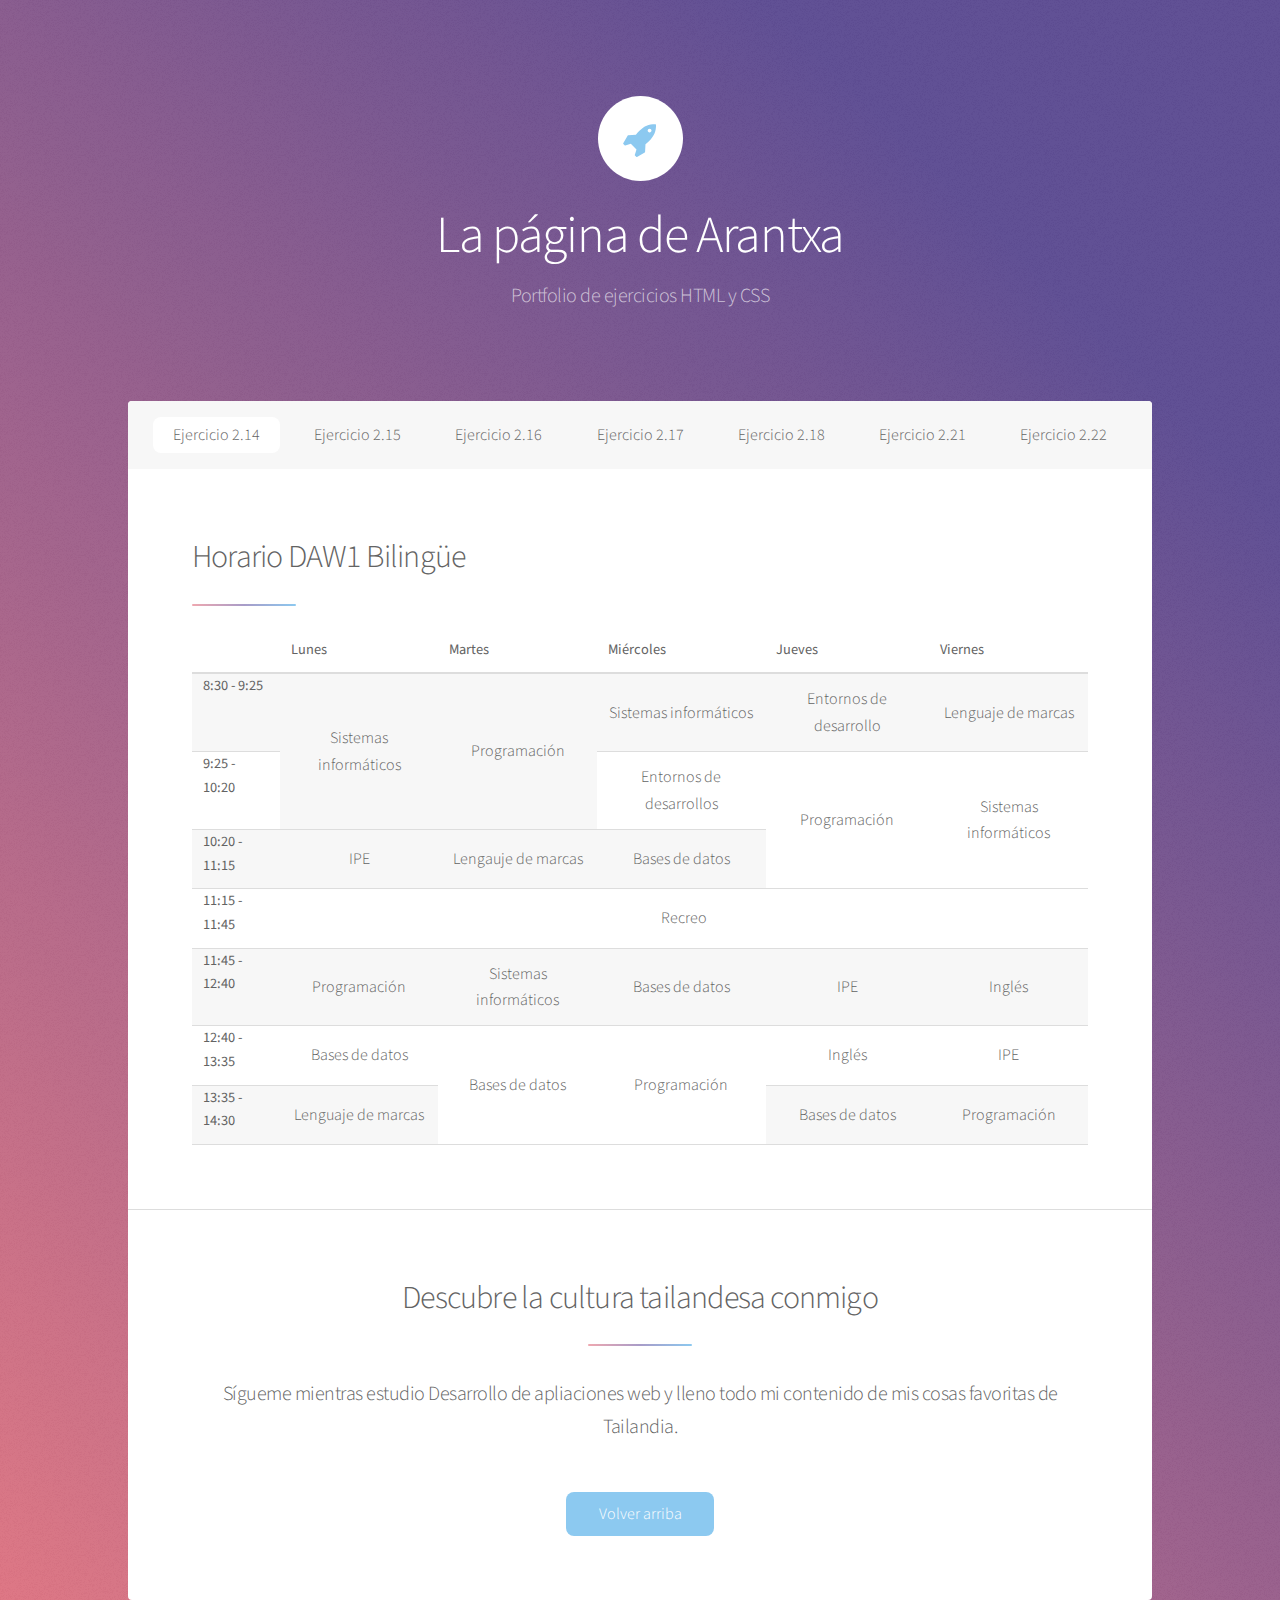
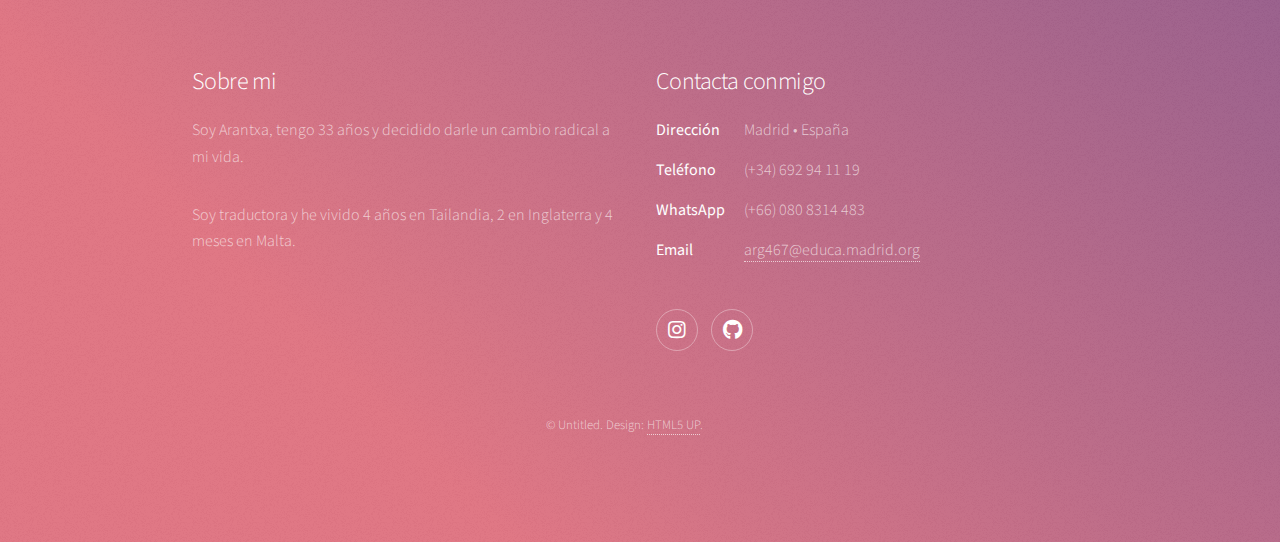
==== commit dea6afc9: "actualizacion horario" ====
--- a/index.html
+++ b/index.html
@@ -27,13 +27,13 @@
 				<!-- Nav -->
 					<nav id="nav">
 						<ul>
-							<li><a href="/ejercicio2-14.html" class="active">Ejercicio 2.14</a></li>
-							<li><a href="/ejercicio2-15.html">Ejercicio 2.15</a></li>
-							<li><a href="/ejercicio2-16/ejercicio2-16.html">Ejercicio 2.16</a></li>
-							<li><a href="/ejercicio2-17.html">Ejercicio 2.17</a></li>
-							<li><a href="/ejercicio2-18.html">Ejercicio 2.18</a></li>
-							<li><a href="/actividad2-21.html">Ejercicio 2.21</a></li>
-							<li><a href="/actividad2-22.html">Ejercicio 2.22</a></li>
+							<li><a href="./ejercicio2-14.html" class="active">Ejercicio 2.14</a></li>
+							<li><a href="./ejercicio2-15.html">Ejercicio 2.15</a></li>
+							<li><a href="./ejercicio2-16/ejercicio2-16.html">Ejercicio 2.16</a></li>
+							<li><a href="./ejercicio2-17.html">Ejercicio 2.17</a></li>
+							<li><a href="./ejercicio2-18.html">Ejercicio 2.18</a></li>
+							<li><a href="./actividad2-21.html">Ejercicio 2.21</a></li>
+							<li><a href="./actividad2-22.html">Ejercicio 2.22</a></li>
 						</ul>
 					</nav>
 					
@@ -62,34 +62,33 @@
 											<tbody>
 												<tr>
 													<th>8:30 - 9:25</th>
-													<td rowspan="2" style="text-align: center; vertical-align: middle;">Sistemas infórmaticos</td>
-													<td></td>
-													<td></td>
-													<td></td>
+													<td rowspan="2">Sistemas informáticos</td>
+													<td rowspan="2">Programación</td>
+													<td>Sistemas informáticos</td>
+													<td>Entornos de desarrollo</td>
 													<td>Lenguaje de marcas</td>
 												</tr>
 												<tr>
 													<th>9:25 - 10:20</th>
-													<td></td>
 													<td>Entornos de desarrollos</td>
-													<td></td>
-													<td rowspan="2" style="text-align: center; vertical-align: middle;">Sistemas informáticos</td>
+													<td rowspan="2">Programación</td>
+													<td rowspan="2">Sistemas informáticos</td>
 													
 												</tr>
 												<tr>
 													<th>10:20 - 11:15</th>
-													<td>Lenguaje de marcas</td>
+													<td>IPE</td>
 													<td>Lengauje de marcas</td>
 													<td>Bases de datos</td>
-													<td>Sistemas informáticos</td>
+													
 												</tr>
 												<tr>
 													<th>11:15 - 11:45</th>
-													<td colspan="5" style="text-align: center; vertical-align: middle;">Recreo</td>
+													<td colspan="5">Recreo</td>
 												</tr>
 												<tr>
 													<th>11:45 - 12:40</th>
-													<td>IPE</td>
+													<td>Programación</td>
 													<td>Sistemas informáticos</td>
 													<td>Bases de datos</td>
 													<td>IPE</td>
@@ -98,17 +97,16 @@
 												<tr>
 													<th>12:40 - 13:35</th>
 													<td>Bases de datos</td>
-													<td rowspan="2" style="text-align: center; vertical-align: middle;">Bases de datos</td>
-													<td>Entornos de desarrollo</td>
+													<td rowspan="2">Bases de datos</td>
+													<td rowspan="2">Programación</td>
 													<td>Inglés</td>
 													<td>IPE</td>
 												</tr>
 												<tr>
 													<th>13:35 - 14:30</th>
-													<td></td>
-													<td></td>
+													<td>Lenguaje de marcas</td>
 													<td>Bases de datos</td>
-													<td></td>
+													<td>Programación</td>
 												</tr>
 											</tbody>
 										</table>										
--- a/assets/css/main.css
+++ b/assets/css/main.css
@@ -70,6 +70,10 @@
 	-webkit-appearance: none;
 	-ms-appearance: none;
 	appearance: none;
+}
+table td{
+	text-align: center;
+	vertical-align: middle;
 }
 
 /* Basic */
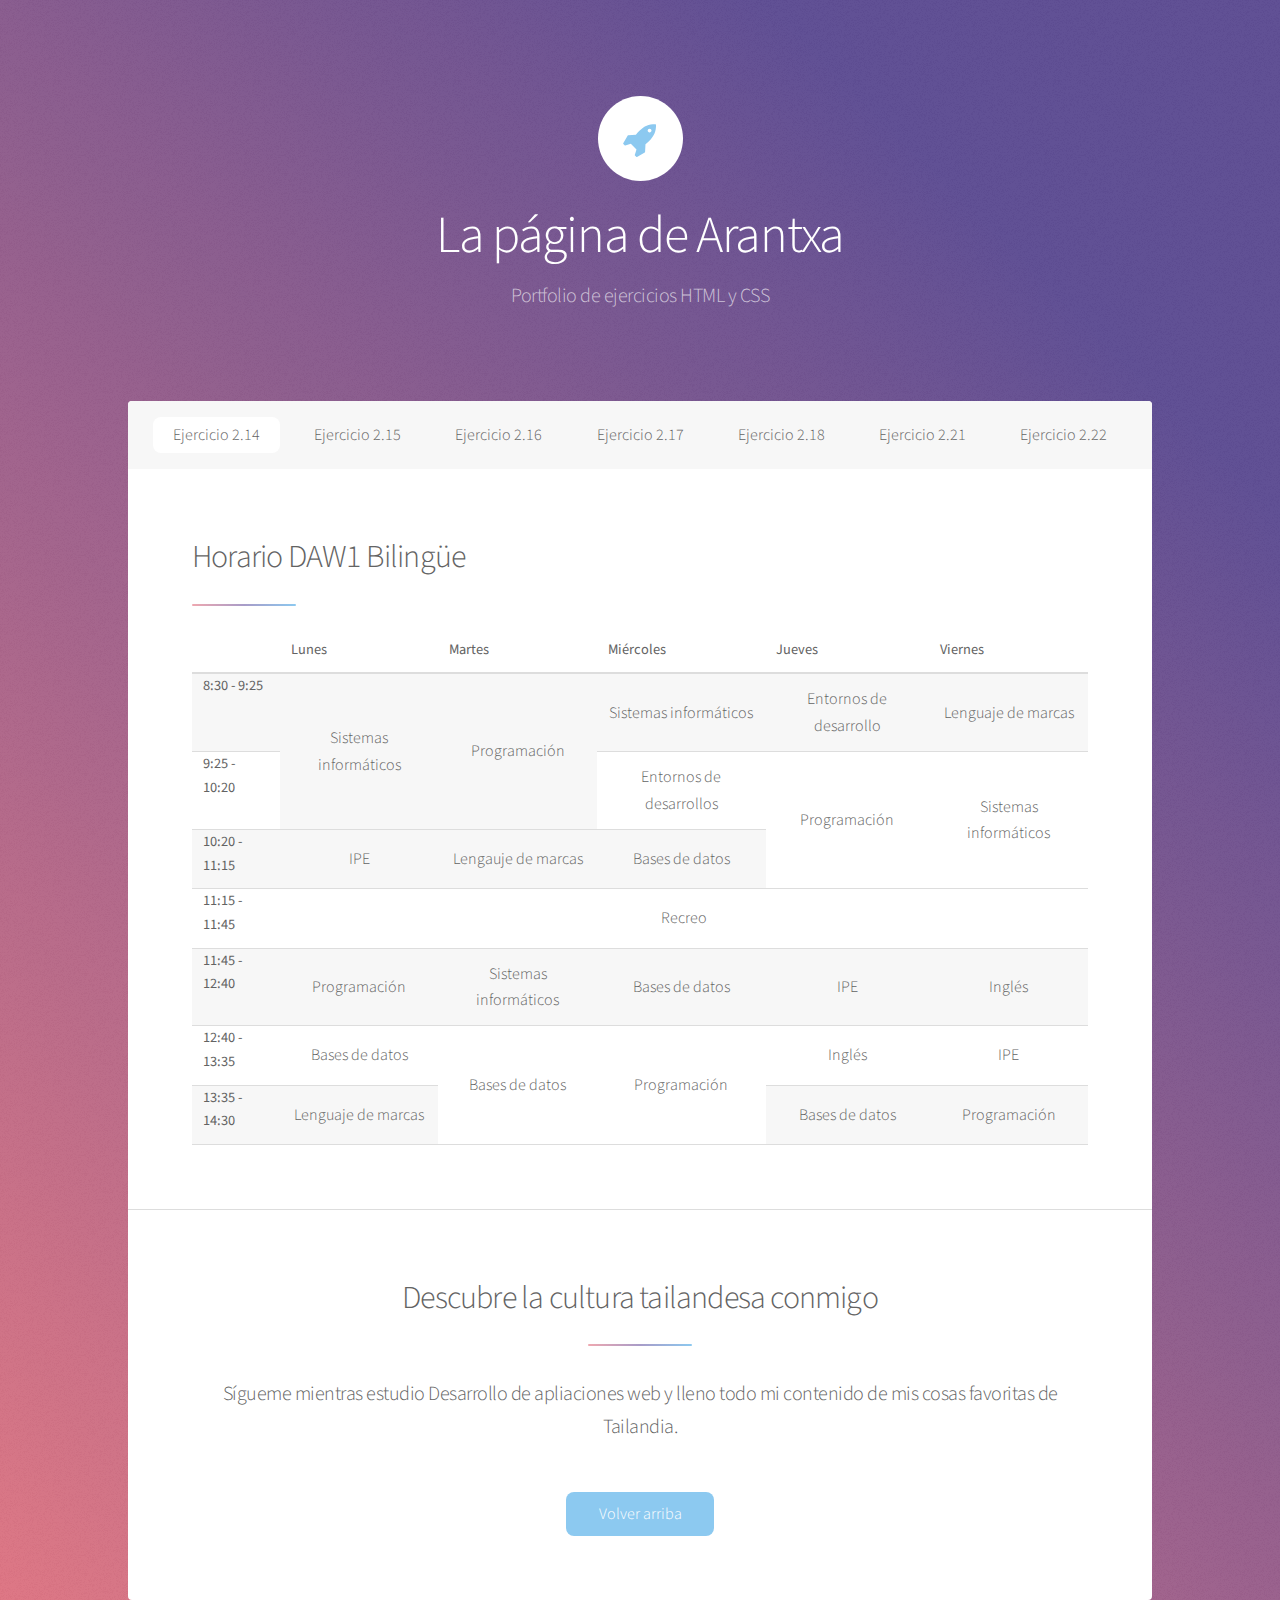
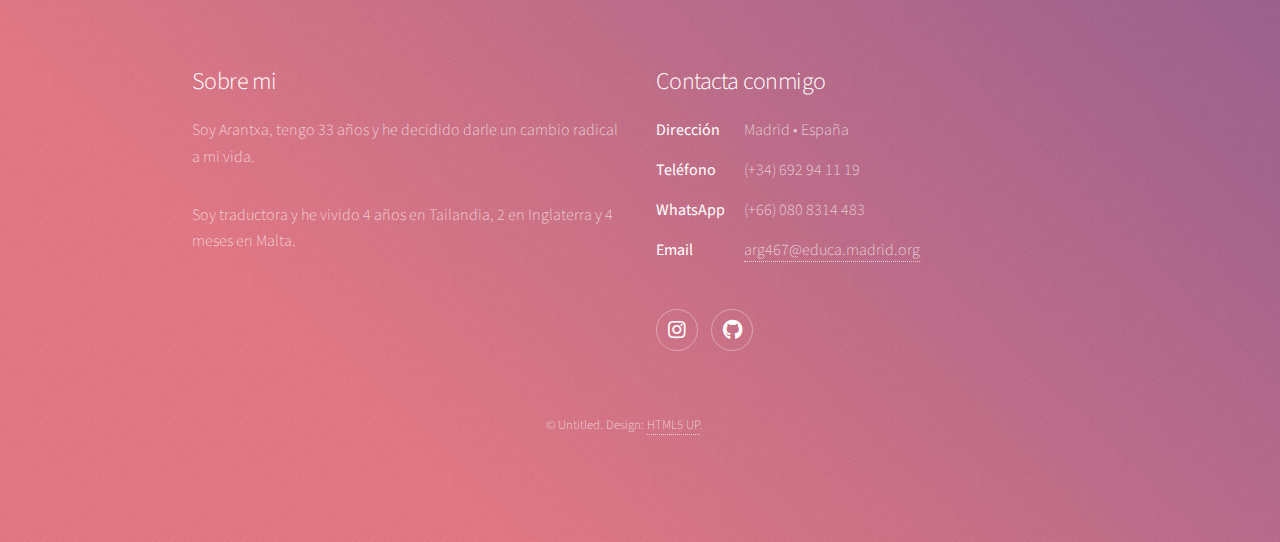
==== commit f990501d: "fix table" ====
--- a/index.html
+++ b/index.html
@@ -11,6 +11,13 @@
 		<meta name="viewport" content="width=device-width, initial-scale=1, user-scalable=no" />
 		<link rel="stylesheet" href="assets/css/main.css" />
 		<noscript><link rel="stylesheet" href="assets/css/noscript.css" /></noscript>
+		<style>
+			table td{
+			text-align: center;
+			vertical-align: middle;
+			}
+
+		</style>
 	</head>
 	<body class="is-preload">
 
@@ -135,7 +142,7 @@
 					<footer id="footer">
 						<section>
 							<h2>Sobre mi</h2>
-							<p>Soy Arantxa, tengo 33 años y decidido darle un cambio radical a mi vida.</p>
+							<p>Soy Arantxa, tengo 33 años y he decidido darle un cambio radical a mi vida.</p>
 							<p>Soy traductora y he vivido 4 años en Tailandia, 2 en Inglaterra y 4 meses en Malta.</p>
 							
 						</section>
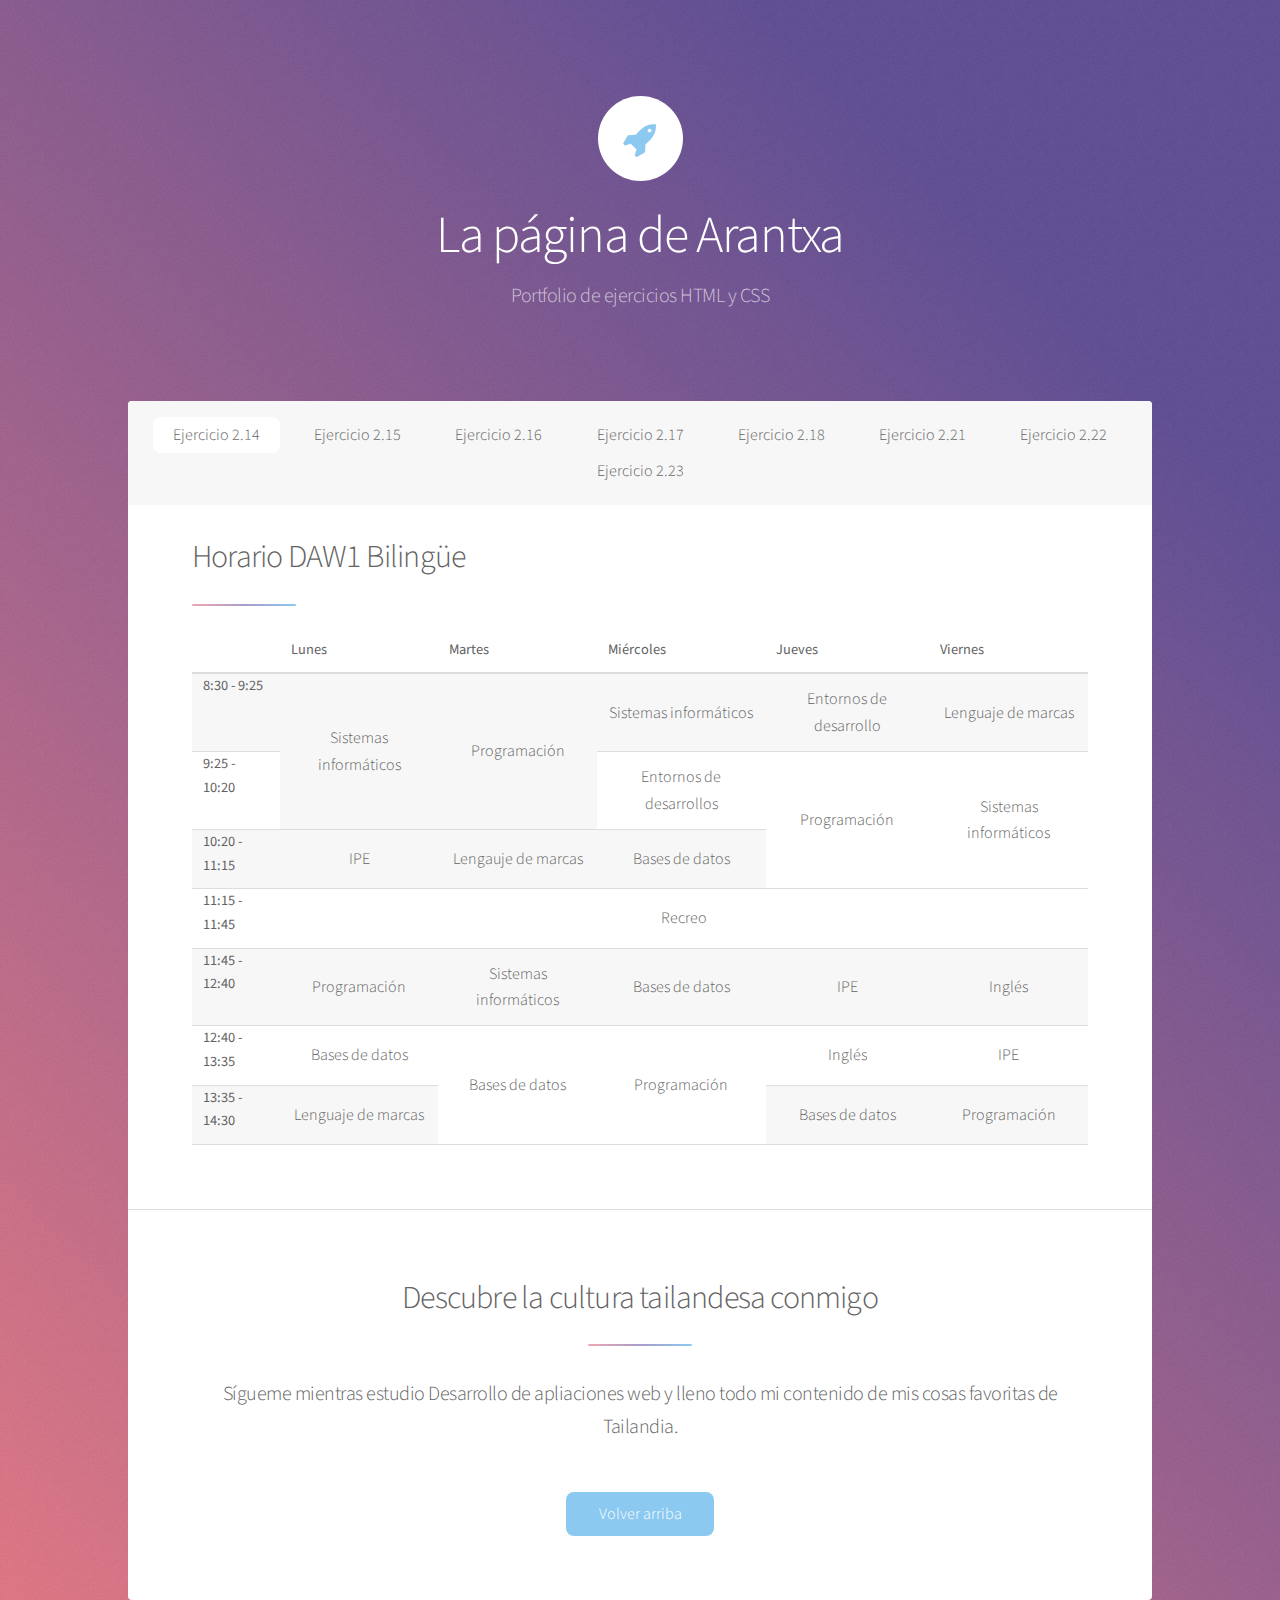
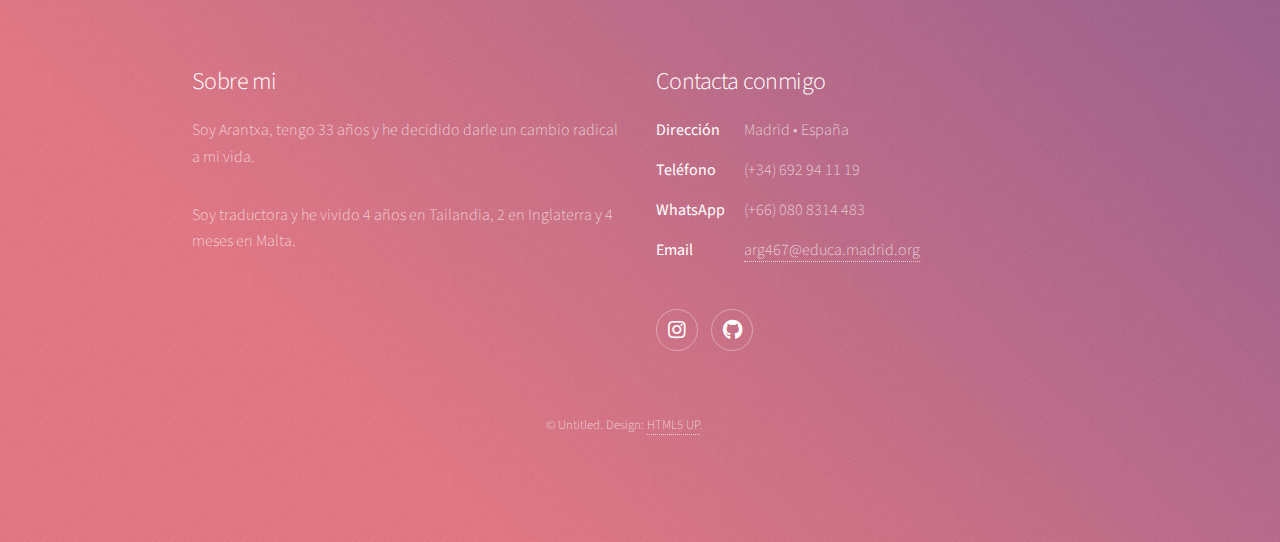
==== commit 08ef2f89: "add actividad 23" ====
--- a/index.html
+++ b/index.html
@@ -41,6 +41,7 @@
 							<li><a href="./ejercicio2-18.html">Ejercicio 2.18</a></li>
 							<li><a href="./actividad2-21.html">Ejercicio 2.21</a></li>
 							<li><a href="./actividad2-22.html">Ejercicio 2.22</a></li>
+							<li><a href="./actividad2-23.html">Ejercicio 2.23</a></li>
 						</ul>
 					</nav>
 					
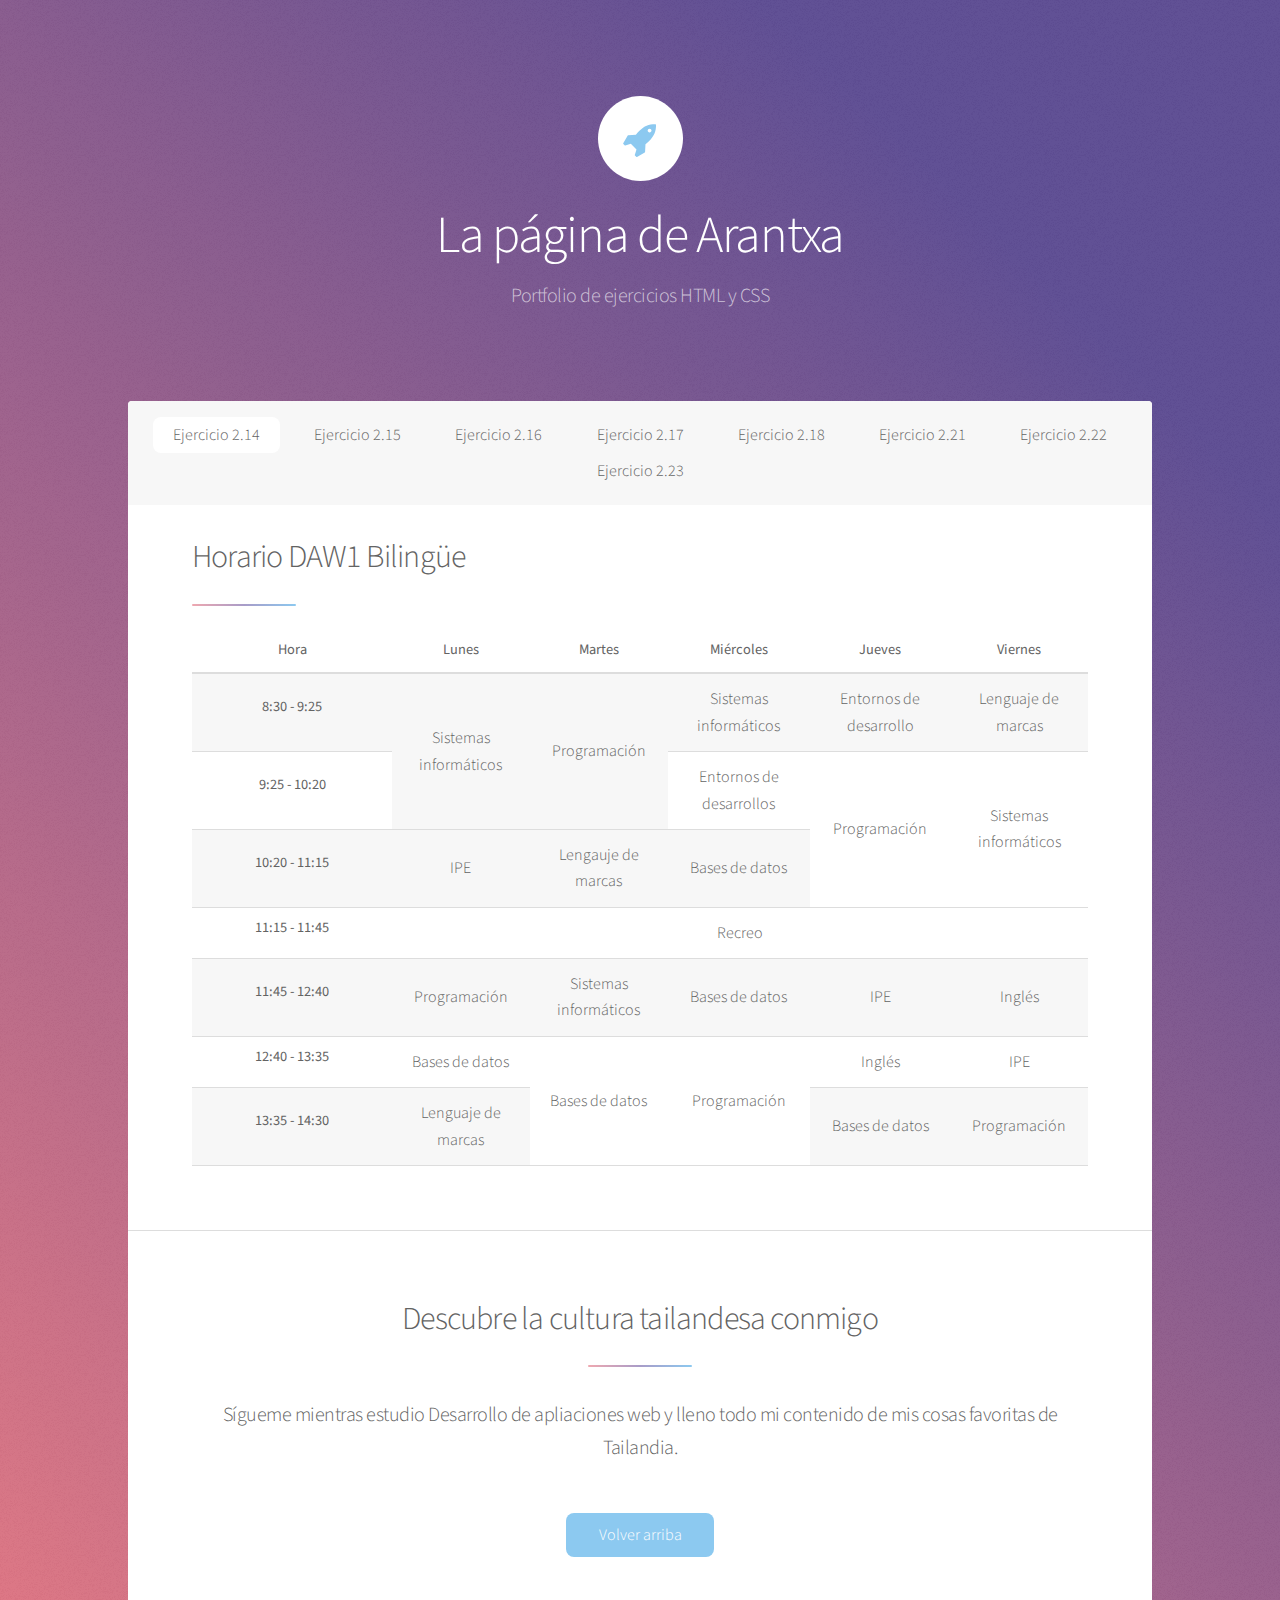
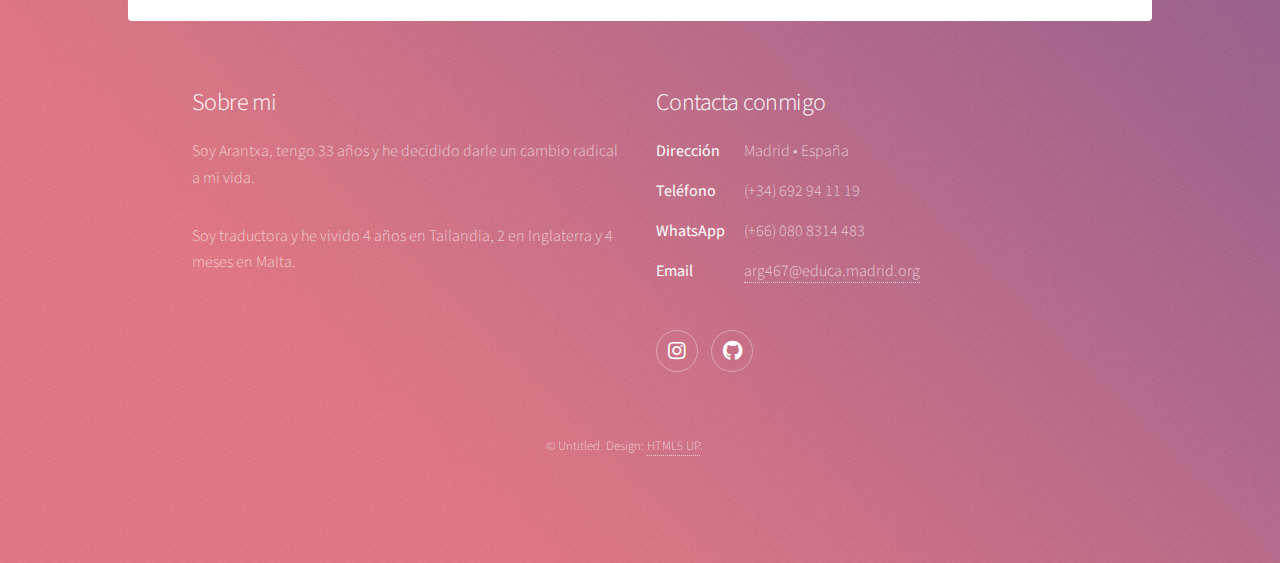
==== commit f2907854: "horario" ====
--- a/index.html
+++ b/index.html
@@ -12,11 +12,15 @@
 		<link rel="stylesheet" href="assets/css/main.css" />
 		<noscript><link rel="stylesheet" href="assets/css/noscript.css" /></noscript>
 		<style>
-			table td{
+			table td, table th{
 			text-align: center;
 			vertical-align: middle;
 			}
-
+			th:first-child {
+				width: 200px;
+				text-align: center;
+				vertical-align: middle;
+			}
 		</style>
 	</head>
 	<body class="is-preload">
@@ -59,7 +63,7 @@
 										<table>
 											<thead>
 												<tr>
-													<th></th>
+													<th>Hora</th>
 													<th>Lunes</th>
 													<th>Martes</th>
 													<th>Miércoles</th>
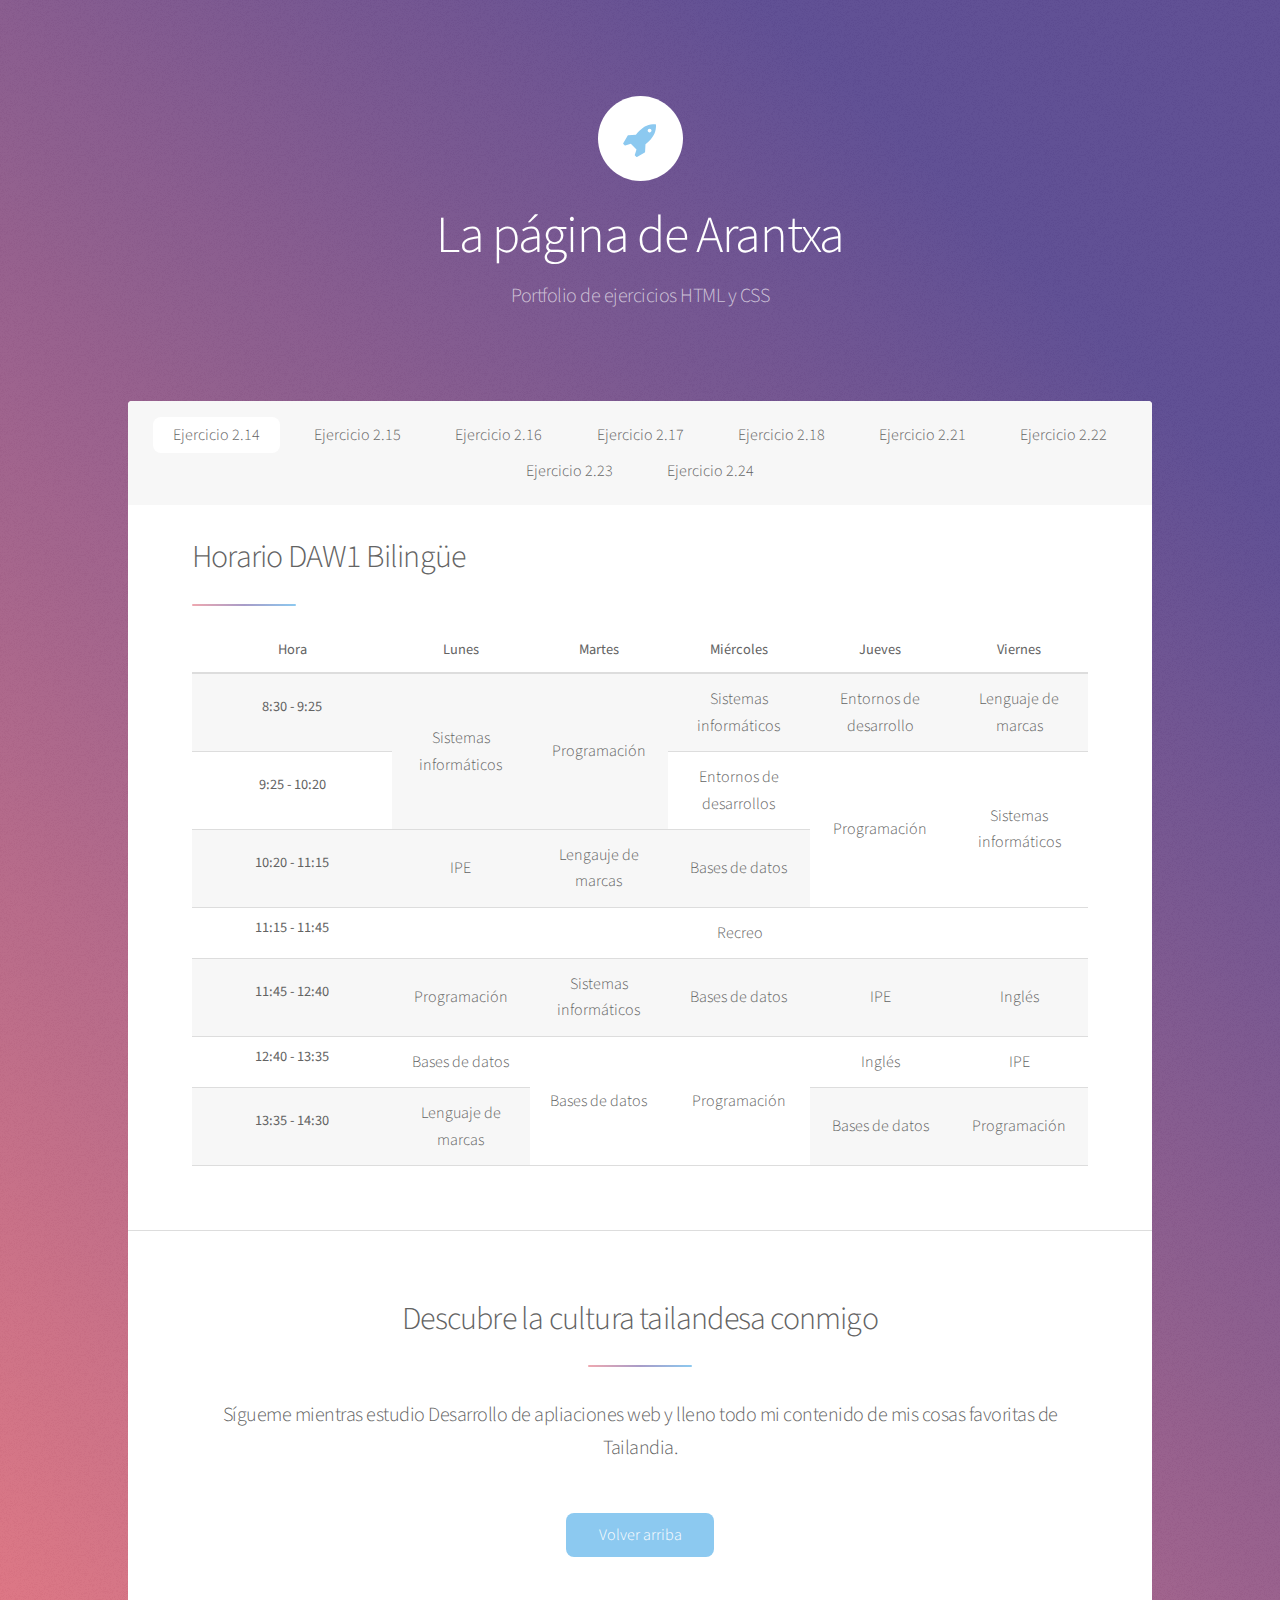
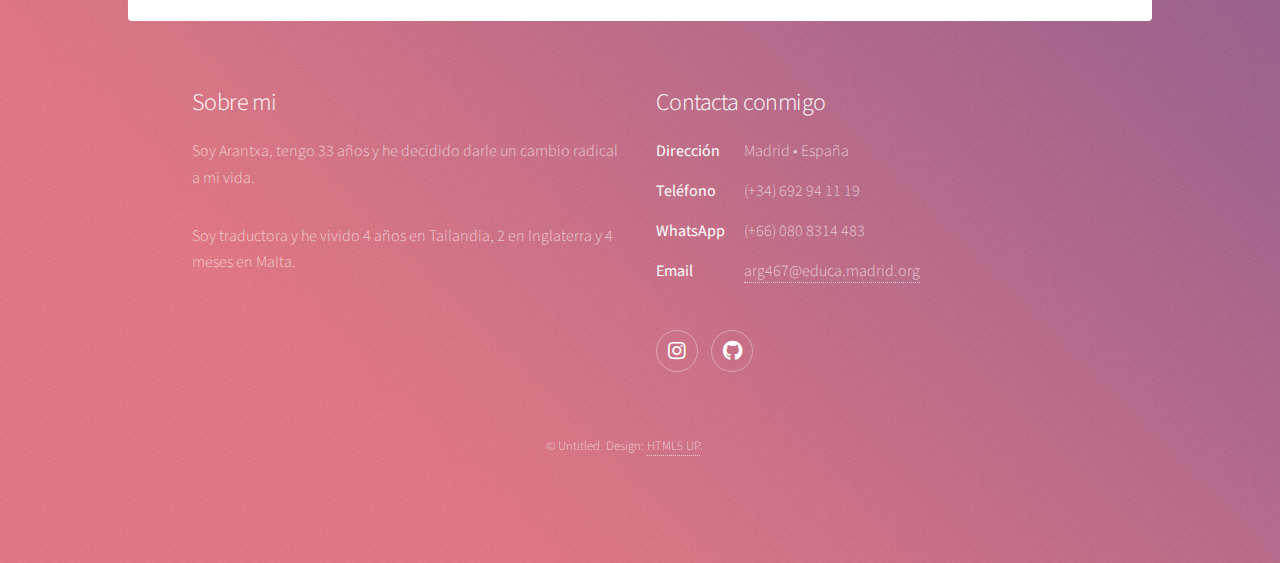
==== commit 4a114981: "actividad 2.24" ====
--- a/index.html
+++ b/index.html
@@ -46,6 +46,7 @@
 							<li><a href="./actividad2-21.html">Ejercicio 2.21</a></li>
 							<li><a href="./actividad2-22.html">Ejercicio 2.22</a></li>
 							<li><a href="./actividad2-23.html">Ejercicio 2.23</a></li>
+							<li><a href="./actidad2-24.html">Ejercicio 2.24</a></li>
 						</ul>
 					</nav>
 					
